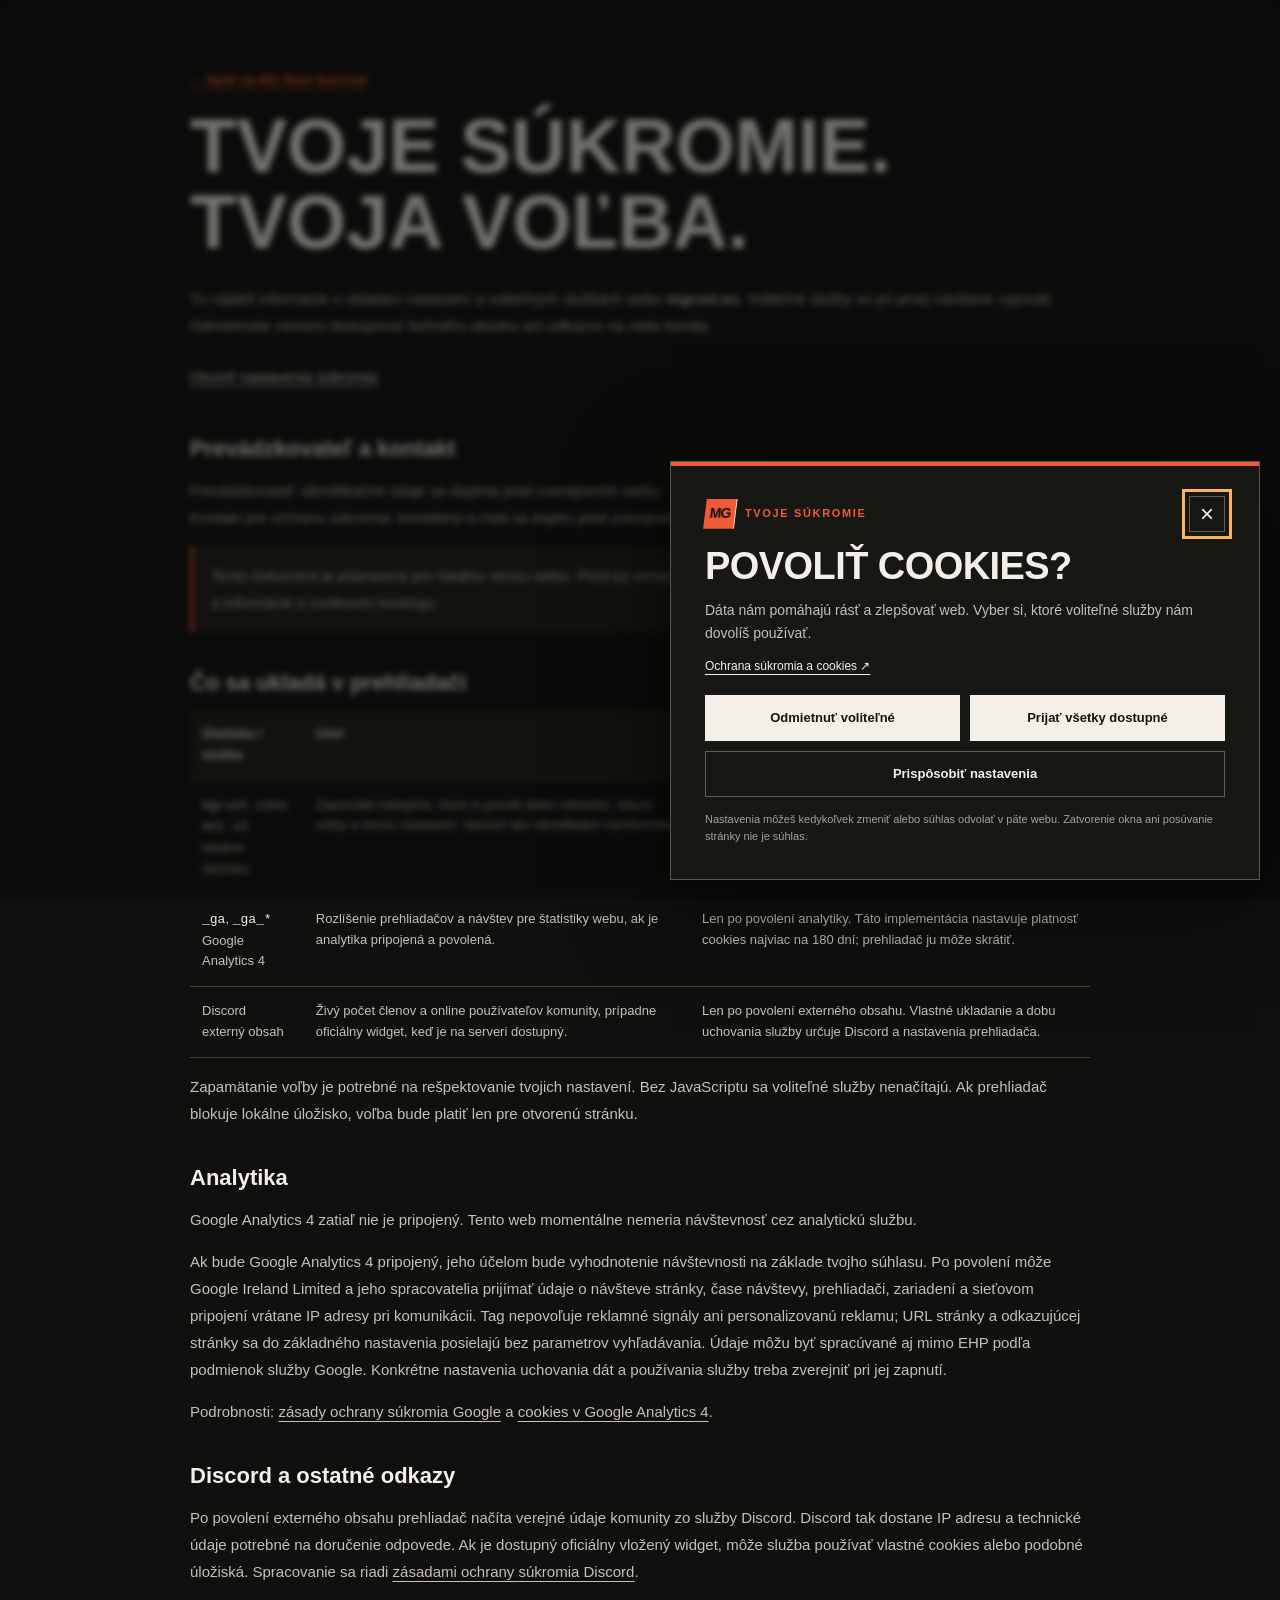
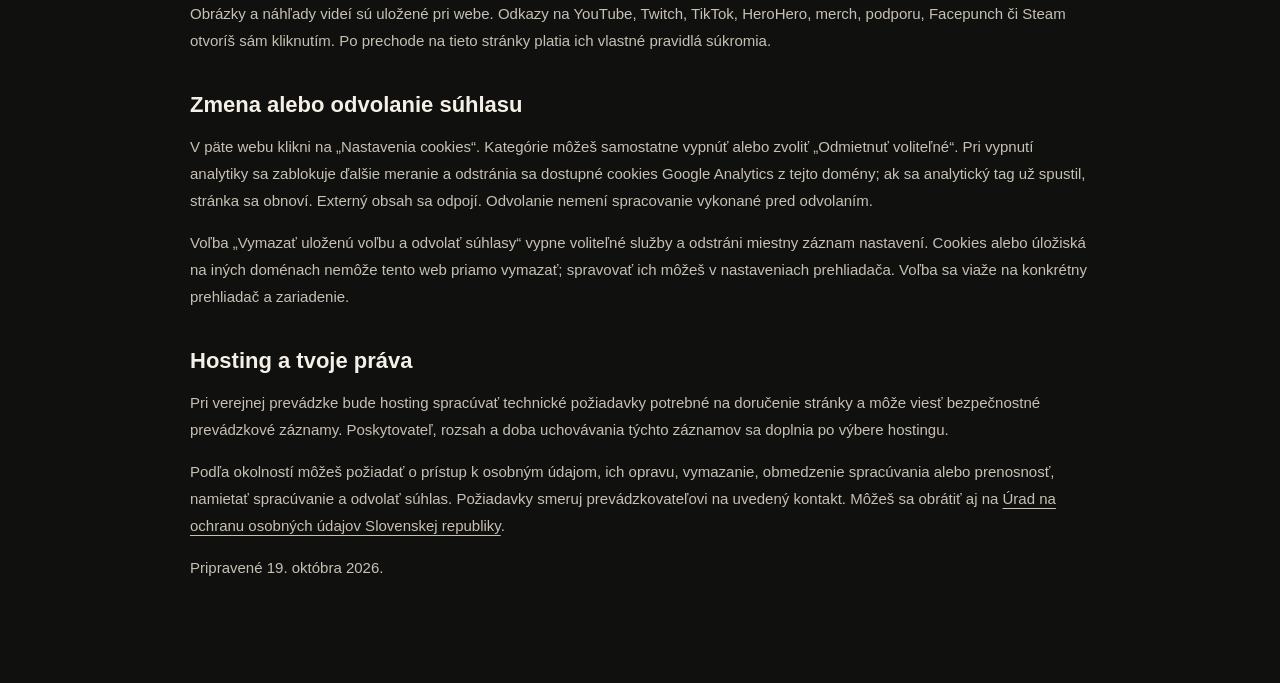
==== privacy.html @ e89f54da "Publish MG Rust client preview" ====
<!doctype html>
<html lang="sk">
<head>
  <meta charset="utf-8">
  <meta name="viewport" content="width=device-width, initial-scale=1">
  <meta name="theme-color" content="#10100f">
  <title>Ochrana súkromia a cookies | MG Rust Survival</title>
  <meta name="description" content="Nastavenia súkromia webu MG Rust Survival, informácie o cookies, analytike a externom obsahu Discord.">
  <meta name="robots" content="noindex,nofollow">
  <link rel="icon" href="assets/favicon.svg" type="image/svg+xml">
  <link rel="stylesheet" href="style.css">
  <link rel="stylesheet" href="consent.css">
  <script src="site-config.js" defer></script>
  <script src="consent.js" defer></script>
</head>
<body>
  <main class="privacy-page">
    <a class="privacy-back" href="index.html">← Späť na MG Rust Survival</a>
    <h1>Tvoje súkromie.<br>Tvoja voľba.</h1>
    <p>Tu nájdeš informácie o ukladaní nastavení a voliteľných službách webu <strong>mgrust.eu</strong>. Voliteľné služby sú pri prvej návšteve vypnuté. Odmietnutie nemení dostupnosť bežného obsahu ani odkazov na naše kanály.</p>
    <button class="privacy-settings-link" type="button" data-consent-open="settings">Otvoriť nastavenia súkromia</button>

    <h2>Prevádzkovateľ a kontakt</h2>
    <p>Prevádzkovateľ: <span data-controller-name>identifikačné údaje sa doplnia pred zverejnením webu</span>.<br>Kontakt pre ochranu súkromia: <span data-privacy-contact>kontaktný e-mail sa doplní pred zverejnením webu</span>.</p>
    <p class="privacy-pending">Tento dokument je pripravený pre lokálnu verziu webu. Pred jej verejným spustením treba doplniť údaje prevádzkovateľa, kontakt a informácie o zvolenom hostingu.</p>

    <h2>Čo sa ukladá v prehliadači</h2>
    <div class="privacy-table-wrap"><table>
      <thead><tr><th scope="col">Úložisko / služba</th><th scope="col">Účel</th><th scope="col">Kedy a ako dlho</th></tr></thead>
      <tbody>
        <tr><td><code>mgrust.consent.v1</code><br>lokálne úložisko</td><td>Zapamätá kategórie, ktoré si povolil alebo odmietol, dátum voľby a verziu nastavení. Neslúži ako identifikátor návštevníka.</td><td>Po uložení voľby. Platnosť najviac 180 dní; pri ďalšej návšteve po uplynutí platnosti sa voľba vymaže a zobrazí sa nové okno.</td></tr>
        <tr><td><code>_ga</code>, <code>_ga_*</code><br>Google Analytics 4</td><td>Rozlíšenie prehliadačov a návštev pre štatistiky webu, ak je analytika pripojená a povolená.</td><td>Len po povolení analytiky. Táto implementácia nastavuje platnosť cookies najviac na 180 dní; prehliadač ju môže skrátiť.</td></tr>
        <tr><td>Discord<br>externý obsah</td><td>Živý počet členov a online používateľov komunity, prípadne oficiálny widget, keď je na serveri dostupný.</td><td>Len po povolení externého obsahu. Vlastné ukladanie a dobu uchovania služby určuje Discord a nastavenia prehliadača.</td></tr>
      </tbody>
    </table></div>
    <p>Zapamätanie voľby je potrebné na rešpektovanie tvojich nastavení. Bez JavaScriptu sa voliteľné služby nenačítajú. Ak prehliadač blokuje lokálne úložisko, voľba bude platiť len pre otvorenú stránku.</p>

    <h2>Analytika</h2>
    <p data-analytics-policy-status>Google Analytics 4 zatiaľ nie je pripojený. Tento web momentálne nemeria návštevnosť cez analytickú službu.</p>
    <p>Ak bude Google Analytics 4 pripojený, jeho účelom bude vyhodnotenie návštevnosti na základe tvojho súhlasu. Po povolení môže Google Ireland Limited a jeho spracovatelia prijímať údaje o návšteve stránky, čase návštevy, prehliadači, zariadení a sieťovom pripojení vrátane IP adresy pri komunikácii. Tag nepovoľuje reklamné signály ani personalizovanú reklamu; URL stránky a odkazujúcej stránky sa do základného nastavenia posielajú bez parametrov vyhľadávania. Údaje môžu byť spracúvané aj mimo EHP podľa podmienok služby Google. Konkrétne nastavenia uchovania dát a používania služby treba zverejniť pri jej zapnutí.</p>
    <p>Podrobnosti: <a href="https://policies.google.com/privacy?hl=sk" target="_blank" rel="noopener noreferrer">zásady ochrany súkromia Google</a> a <a href="https://support.google.com/analytics/answer/11397207" target="_blank" rel="noopener noreferrer">cookies v Google Analytics 4</a>.</p>

    <h2>Discord a ostatné odkazy</h2>
    <p>Po povolení externého obsahu prehliadač načíta verejné údaje komunity zo služby Discord. Discord tak dostane IP adresu a technické údaje potrebné na doručenie odpovede. Ak je dostupný oficiálny vložený widget, môže služba používať vlastné cookies alebo podobné úložiská. Spracovanie sa riadi <a href="https://discord.com/privacy" target="_blank" rel="noopener noreferrer">zásadami ochrany súkromia Discord</a>.</p>
    <p>Obrázky a náhľady videí sú uložené pri webe. Odkazy na YouTube, Twitch, TikTok, HeroHero, merch, podporu, Facepunch či Steam otvoríš sám kliknutím. Po prechode na tieto stránky platia ich vlastné pravidlá súkromia.</p>

    <h2>Zmena alebo odvolanie súhlasu</h2>
    <p>V päte webu klikni na „Nastavenia cookies“. Kategórie môžeš samostatne vypnúť alebo zvoliť „Odmietnuť voliteľné“. Pri vypnutí analytiky sa zablokuje ďalšie meranie a odstránia sa dostupné cookies Google Analytics z tejto domény; ak sa analytický tag už spustil, stránka sa obnoví. Externý obsah sa odpojí. Odvolanie nemení spracovanie vykonané pred odvolaním.</p>
    <p>Voľba „Vymazať uloženú voľbu a odvolať súhlasy“ vypne voliteľné služby a odstráni miestny záznam nastavení. Cookies alebo úložiská na iných doménach nemôže tento web priamo vymazať; spravovať ich môžeš v nastaveniach prehliadača. Voľba sa viaže na konkrétny prehliadač a zariadenie.</p>

    <h2>Hosting a tvoje práva</h2>
    <p>Pri verejnej prevádzke bude hosting spracúvať technické požiadavky potrebné na doručenie stránky a môže viesť bezpečnostné prevádzkové záznamy. Poskytovateľ, rozsah a doba uchovávania týchto záznamov sa doplnia po výbere hostingu.</p>
    <p>Podľa okolností môžeš požiadať o prístup k osobným údajom, ich opravu, vymazanie, obmedzenie spracúvania alebo prenosnosť, namietať spracúvanie a odvolať súhlas. Požiadavky smeruj prevádzkovateľovi na uvedený kontakt. Môžeš sa obrátiť aj na <a href="https://dataprotection.gov.sk/" target="_blank" rel="noopener noreferrer">Úrad na ochranu osobných údajov Slovenskej republiky</a>.</p>
    <p>Pripravené 19. októbra 2026.</p>
  </main>
</body>
</html>
---- style.css ----
:root { --background: #10100f; --foreground: #f5f0e7; --primary: #f05a38; }
.icon-defs { position: absolute; width: 0; height: 0; overflow: hidden; }
.icon { width: 19px; height: 19px; flex: none; vertical-align: middle; }
.header-discord .icon { width: 17px; height: 17px; }
.hero-bottom .icon { width: 15px; height: 15px; }
.setup-panel-title .icon { width: 22px; height: 22px; }
.discord-feature-action .icon { width: 26px; height: 26px; }
.footer-cta .icon { width: 44px; height: 44px; }
.hero-photo, .about-photo { position: absolute; inset: 0; width: 100%; height: 100%; }
* { box-sizing: border-box; }
html { scroll-behavior: smooth; }
body { margin: 0; background: var(--background); color: var(--foreground); font-family: Arial, Helvetica, sans-serif; }
a { color: inherit; text-decoration: none; }
a:focus-visible { outline: 2px solid #ffb35d; outline-offset: 4px; }
button:focus-visible { outline: 2px solid #ffb35d; outline-offset: 4px; }
button { font: inherit; }
[hidden] { display: none !important; }
.site-header { height: 76px; padding: 0 clamp(22px,5vw,86px); display: flex; align-items: center; justify-content: space-between; border-bottom: 1px solid #33312b; position: relative; z-index: 5; background: #10100f; }
.brand { display: inline-flex; align-items: center; gap: 10px; flex-shrink: 0; }
.brand-mark { display: grid; place-items: center; width: 40px; height: 40px; background: #f05a38; color: #111; font-size: 20px; letter-spacing: -2px; font-weight: 1000; transform: skew(-7deg); }
.brand-name { font-size: 17px; line-height: 1; font-weight: 1000; letter-spacing: -.04em; }
.brand-name em { display: block; margin-top: 4px; color: #f05a38; font-size: 9px; font-style: normal; letter-spacing: .33em; }
.desktop-nav { display: flex; align-items: center; gap: clamp(20px,3.5vw,58px); font-size: 13px; font-weight: 800; text-transform: uppercase; letter-spacing: .12em; }
.desktop-nav a { transition: color .2s; }
.desktop-nav a:hover { color: #f05a38; }
.header-discord { display: inline-flex; align-items: center; gap: 24px; padding: 12px 16px; border: 1px solid #655c51; font-size: 13px; font-weight: 800; text-transform: uppercase; letter-spacing: .08em; transition: background .2s, color .2s; }
.header-discord:hover { background: #f05a38; color: #111; }
.hero { min-height: 650px; display: grid; grid-template-columns: 56% 44%; border-bottom: 1px solid #36342e; overflow: hidden; }
.hero-copy { padding: clamp(72px,9.5vw,150px) 5vw 36px clamp(22px,8vw,132px); position: relative; z-index: 2; display: flex; flex-direction: column; align-items: flex-start; }
.hero h1 { margin: 0; font-family: Impact, "Arial Narrow", "Arial Black", sans-serif; font-stretch: condensed; font-weight: 900; font-size: clamp(64px,8.1vw,132px); line-height: .88; letter-spacing: -.035em; text-transform: uppercase; white-space: nowrap; }
.hero h1 span { color: #f05a38; }
.hero-intro { max-width: 530px; margin: 32px 0 0; color: #c7c0b4; font-size: clamp(16px,1.3vw,20px); line-height: 1.65; }
.hero-actions { display: flex; gap: 12px; flex-wrap: wrap; margin-top: 35px; }
.button { display: inline-flex; align-items: center; justify-content: center; gap: 15px; min-height: 53px; padding: 0 21px; font-size: 14px; font-weight: 900; transition: transform .2s, background .2s, border-color .2s; }
.button:hover { transform: translateY(-2px); }
.button-primary { background: #f05a38; color: #12110f; }
.button-primary:hover { background: #ff7958; }
.button-quiet { border: 1px solid #5a554c; color: #f5f0e7; }
.button-quiet:hover { border-color: #f05a38; }
.hero-bottom { display: flex; gap: 9px; align-items: center; margin-top: auto; padding-top: 54px; color: #969084; font-size: 12px; letter-spacing: .12em; text-transform: uppercase; }
.hero-bottom svg { color: #f05a38; }
.hero-visual { position: relative; min-height: 650px; overflow: hidden; background: #d0cbc2; }
.hero-visual::after { content: ""; position: absolute; inset: 0; background: linear-gradient(90deg,#10100f 0%,transparent 17%), linear-gradient(0deg,rgba(16,16,15,.75),transparent 23%); pointer-events: none; }
.hero-photo { object-fit: cover; object-position: center 38%; filter: contrast(1.07) saturate(.8); }
.hero-stamp { position: absolute; top: 32px; right: 30px; z-index: 1; width: 86px; height: 86px; border: 2px solid #f05a38; color: #f05a38; display: flex; flex-direction: column; align-items: center; justify-content: center; font-family: Impact, sans-serif; font-size: 36px; line-height: .8; transform: rotate(9deg); }
.hero-stamp span { font: 900 12px Arial,sans-serif; letter-spacing: .24em; margin-top: 8px; }
.ticker { min-height: 53px; display: flex; align-items: center; overflow: hidden; white-space: nowrap; background: #f05a38; color: #171411; font-size: 12px; font-weight: 900; letter-spacing: .13em; }
.ticker-track { display: flex; width: max-content; animation: ticker-right 60s linear infinite; }
.ticker-group { display: flex; align-items: center; justify-content: space-between; flex-shrink: 0; min-width: 100vw; gap: 46px; padding-right: 46px; }
.ticker-group > span { display: flex; align-items: center; gap: 14px; }
.ticker-group strong { display: inline-block; padding: 6px 8px; background: #191612; color: #fff0dc; font-size: 10px; letter-spacing: .12em; }
@keyframes ticker-right { from { transform: translateX(-50%); } to { transform: translateX(0); } }
@media (max-width: 1100px) { .hero h1 { font-size: clamp(60px,7.5vw,100px); } .hero-copy { padding-left: 5vw; } }
@media (max-width: 850px) { .desktop-nav { display: none; } .hero { grid-template-columns: 1fr; } .hero-copy { min-height: 590px; padding: 84px 24px 28px; } .hero h1 { font-size: clamp(65px,12vw,105px); } .hero-visual { min-height: 520px; } .hero-visual::after { background: linear-gradient(0deg,rgba(16,16,15,.65),transparent 25%); } }
@media (max-width: 480px) { .site-header { height: 68px; padding: 0 18px; } .brand-name { font-size: 14px; } .brand-mark { height: 35px; width: 35px; } .header-discord { gap: 5px; padding: 10px; font-size: 11px; } .hero-copy { min-height: 570px; padding-top: 68px; } .hero h1 { font-size: clamp(54px,13.5vw,78px); } .hero-intro { margin-top: 25px; } .hero-bottom { padding-top: 32px; line-height: 1.5; } .hero-visual { min-height: 440px; } .ticker { justify-content: flex-start; } }
@media (prefers-reduced-motion: reduce) { html { scroll-behavior: auto; } *, *::before, *::after { transition-duration: .01ms !important; animation-duration: .01ms !important; animation-iteration-count: 1 !important; } .ticker-track { animation: none; } }

.section { padding: 112px clamp(22px,8vw,132px); }
.section-heading { display: flex; justify-content: space-between; align-items: end; gap: 28px; margin-bottom: 40px; }
.section-kicker { margin: 0 0 18px; color: #f05a38; font-size: 12px; font-weight: 900; letter-spacing: .23em; }
.section h2, .about-section h2, .membership-section h2, .site-footer h2 { margin: 0; font: 900 clamp(55px,6.7vw,102px)/.9 Impact,"Arial Narrow","Arial Black",sans-serif; letter-spacing: -.025em; text-transform: uppercase; }
.section h2 span, .about-section h2 span, .membership-section h2 span, .site-footer h2 span { color: #f05a38; }
.text-link { display: inline-flex; align-items: center; gap: 10px; flex: none; border-bottom: 1px solid #f05a38; padding-bottom: 8px; font-size: 14px; font-weight: 800; transition: color .2s, gap .2s; }
.text-link:hover { color: #f05a38; gap: 16px; }
.video-section { background: #151513; }
.video-grid { display: grid; grid-template-columns: repeat(3,minmax(0,1fr)); gap: 22px; }
.video-card { min-width: 0; display: flex; flex-direction: column; padding-bottom: 20px; border-bottom: 1px solid #555047; transition: border-color .2s; }
.video-card:hover { border-color: #f05a38; }
.video-thumb { position: relative; aspect-ratio: 16/9; background: #25231e; overflow: hidden; }
.video-thumb img { display: block; width: 100%; height: 100%; object-fit: cover; transition: transform .35s, opacity .35s; }
.video-card:hover .video-thumb img { transform: scale(1.045); opacity: .8; }
.play-mark { position: absolute; left: 18px; bottom: 18px; width: 46px; height: 46px; display: grid; place-items: center; color: #14120e; background: #f05a38; }
.video-card h3 { margin: 22px 0 24px; font-size: clamp(18px,1.45vw,23px); line-height: 1.3; font-weight: 850; }
.video-card .video-open { margin-top: auto; }
.video-open { display: inline-flex; align-items: center; gap: 9px; color: #f05a38; font-size: 13px; font-weight: 900; text-transform: uppercase; letter-spacing: .05em; }
.video-fallback { padding: 54px 28px; border: 1px solid #4a453d; display: flex; align-items: center; gap: 24px; }
.video-fallback svg { color: #f05a38; flex: none; }
.video-fallback p { flex: 1; font-size: 18px; }
.about-section { display: grid; grid-template-columns: 48% 52%; min-height: 680px; border-block: 1px solid #37342f; }
.about-image { position: relative; min-height: 680px; overflow: hidden; background: #cac7be; }
.about-photo { object-fit: cover; object-position: center 22%; filter: contrast(1.05) saturate(.83); }
.about-copy { position: relative; display: flex; flex-direction: column; align-items: flex-start; justify-content: center; padding: 100px clamp(34px,8vw,140px) 100px clamp(34px,6vw,100px); background: #24231f; overflow: hidden; isolation: isolate; }
.about-copy::before { content: ""; position: absolute; z-index: -1; right: -8%; top: 50%; width: min(75%,620px); aspect-ratio: 620/400; transform: translateY(-50%) rotate(-9deg); background: url("assets/mg-watermark.svg") center / contain no-repeat; opacity: .045; pointer-events: none; }
.about-copy h2 { margin-bottom: 32px; }
.about-copy > p:not(.section-kicker) { max-width: 500px; color: #c6bfb4; font-size: 17px; line-height: 1.7; }
.about-copy .about-lead { color: #f5f0e7 !important; font-size: 23px !important; line-height: 1.4 !important; font-weight: 750; }
.about-index { position: absolute; bottom: 28px; right: 32px; color: #79746c; font-size: 11px; font-weight: 800; letter-spacing: .18em; }
.community-section { background: #10100f; }
.discord-hub { display: grid; grid-template-columns: minmax(0,1.45fr) minmax(300px,1fr); gap: 20px; }
.discord-feature { display: flex; flex-direction: column; align-items: flex-start; justify-content: center; min-width: 0; padding: clamp(28px,4vw,58px); background: #f05a38; color: #14120f; position: relative; overflow: hidden; isolation: isolate; }
.discord-feature::after { content: ""; position: absolute; z-index: -1; top: 0; right: -8%; width: 85%; aspect-ratio: 620/400; background: url("assets/mg-watermark.svg") center / contain no-repeat; opacity: .09; transform: rotate(-10deg); pointer-events: none; }
.discord-tag { margin: 0 0 24px; font-size: 11px; font-weight: 950; letter-spacing: .2em; }
.discord-feature h3 { margin: 0; font: 900 clamp(70px,8.4vw,130px)/.86 Impact,"Arial Narrow",sans-serif; letter-spacing: -.02em; }
.discord-feature h3 span { color: #fff0dc; }
.discord-feature-action { display: inline-flex; align-items: center; gap: 24px; margin-top: 28px; padding: 17px 20px; background: #171411; color: #f5f0e7; font-size: 13px; font-weight: 900; text-transform: uppercase; letter-spacing: .04em; transition: background .2s, gap .2s; }
.discord-feature-action:hover { background: #34271e; gap: 32px; }
.discord-live-shell { min-width: 0; display: flex; flex-direction: column; border: 1px solid #4a453d; background: radial-gradient(ellipse at 100% 0%,#2c2925,transparent 65%),#191917; }
.discord-live-shell [data-discord-widget] { flex: 1; }
.discord-live-shell iframe { display: block; width: 100%; height: 100%; min-height: 545px; border: 0; }
.discord-widget-placeholder { display: flex; flex-direction: column; min-height: 545px; height: 100%; padding: 30px; }
.discord-live-heading { display: flex; align-items: center; gap: 14px; padding-bottom: 25px; border-bottom: 1px solid #423c34; }
.discord-server-mark { flex-shrink: 0; display: grid; place-items: center; width: 49px; height: 49px; background: #f05a38; color: #16120e; transform: rotate(-5deg); font: 900 26px Impact,sans-serif; }
.discord-live-heading strong { display: block; font-size: 16px; }
.discord-live-heading div > span { display: block; margin-top: 6px; color: #aca598; font-size: 12px; line-height: 1.5; }
.discord-presence { display: grid; grid-template-columns: 1.15fr 1fr; gap: 15px; padding: 28px 0; border-bottom: 1px solid #423c34; }
.discord-presence strong { display: block; font: 900 clamp(36px,3.8vw,58px)/1.1 Impact,"Arial Narrow",sans-serif; letter-spacing: -.02em; }
.discord-presence div > span { display: block; margin-top: 9px; color: #aaa397; font-size: 11px; }
.presence-dot { display: inline-block; width: 6px; height: 6px; border-radius: 50%; margin-right: 3px; background: #817b72; }
.discord-live-shell.is-live .presence-dot { background: #82cf8c; box-shadow: 0 0 10px #82cf8c55; }
.discord-live-caption { display: flex; align-items: stretch; gap: 17px; margin: 29px 0; }
.discord-caption-line { width: 2px; background: linear-gradient(#f05a38,transparent); }
.discord-live-caption p { margin: 0; color: #f5f0e7; font-size: clamp(22px,2.3vw,34px); line-height: 1.17; font-weight: 850; letter-spacing: -.03em; }
.discord-live-caption em { color: #9b9387; font-style: normal; }
.discord-live-controls { margin-top: auto; }
.discord-live-controls > p { margin: 0 0 15px; color: #aaa397; font-size: 12px; line-height: 1.6; }
.discord-consent-button { display: flex; align-items: center; justify-content: space-between; gap: 16px; width: 100%; padding: 14px 15px; border: 1px solid #60584c; background: transparent; color: #f5f0e7; font-size: 12px; font-weight: 750; cursor: pointer; }
.discord-consent-button:hover { border-color: #f05a38; color: #ff9674; }
.discord-open-link { display: flex; justify-content: space-between; gap: 20px; padding: 19px 30px; border-top: 1px solid #423c34; color: #ff9674; font-size: 12px; font-weight: 850; }
.social-grid { display: grid; grid-template-columns: repeat(5,minmax(0,1fr)); margin-top: 20px; border-left: 1px solid #49453d; }
.social-row { display: flex; flex-direction: column; min-height: 180px; padding: 24px 19px; border: 1px solid #49453d; border-left: 0; transition: background .2s, color .2s; }
.social-row:hover { background: #24231f; color: #f05a38; }
.social-number { color: #8b857a; font-size: 11px; font-weight: 800; letter-spacing: .16em; }
.social-label { margin-top: auto; font-size: 25px; font-weight: 900; }
.social-label small { display: block; margin-top: 4px; color: #aba498; font-size: 12px; font-weight: 500; }
.social-row > svg { align-self: flex-end; margin-top: -37px; }
.membership-section { display: grid; grid-template-columns: 48% 52%; background: #1d1c19; border-block: 1px solid #37342f; }
.membership-art { position: relative; display: grid; place-items: center; min-height: 650px; background: radial-gradient(ellipse at 50% 50%,#55302255,transparent 66%),#11110f; overflow: hidden; isolation: isolate; }
.membership-art::before { content: ""; position: absolute; inset: 0; z-index: -1; opacity: .3; background: repeating-linear-gradient(0deg,transparent 0 59px,#8e75631a 59px 60px),repeating-linear-gradient(90deg,transparent 0 59px,#8e75631a 59px 60px); mask-image: radial-gradient(ellipse,black,transparent 75%); }
.membership-backdrop-word { position: absolute; top: 9%; left: 50%; transform: translateX(-50%); z-index: -1; color: #8b73622b; font: 900 clamp(75px,10vw,160px)/1 Impact,sans-serif; letter-spacing: -.025em; }
.mask-orbit { position: absolute; z-index: -1; width: 80%; aspect-ratio: 1; border: 1px solid #bf714344; border-radius: 50%; box-shadow: 0 0 0 35px #bf71430c,0 0 0 75px #bf714308; transform: scaleY(.6) rotate(-28deg); }
.masks-photo { display: block; position: relative; width: 92%; height: auto; max-height: 86%; object-fit: contain; transform: rotate(-6deg); filter: drop-shadow(0 30px 20px #0009); }
.membership-art-caption { position: absolute; display: flex; justify-content: space-between; gap: 24px; bottom: 30px; left: 30px; right: 30px; padding-top: 18px; border-top: 1px solid #64503a66; color: #a99e8e; font-size: 10px; letter-spacing: .07em; }
.membership-art-caption > span:first-child { color: #ff9674; font-weight: 850; }
.membership-copy { display: flex; flex-direction: column; align-items: flex-start; justify-content: center; padding: 90px clamp(30px,8vw,132px) 90px clamp(30px,6vw,100px); }
.membership-copy > p:not(.section-kicker) { max-width: 560px; color: #c9c1b6; font-size: 18px; line-height: 1.6; }
.vip-box { max-width: 560px; margin: 18px 0 31px; padding: 20px 23px; border-left: 3px solid #f05a38; background: #2d2a25; }
.vip-box strong { color: #f05a38; font-size: 13px; letter-spacing: .12em; }
.vip-box p { margin: 9px 0 0; color: #ddd6cb; font-size: 15px; line-height: 1.6; }
.setup-section { background: #141412; }
.setup-intro { margin: 30px auto 0; color: #afa79b; font-size: 16px; line-height: 1.5; text-align: center; }
.setup-grid { display: grid; grid-template-columns: 1fr 1fr; gap: 22px; }
.setup-panel { padding: 28px; border: 1px solid #4a453d; background: #1d1c19; }
.setup-panel-title { display: flex; align-items: center; gap: 12px; margin-bottom: 15px; color: #f05a38; }
.setup-panel-title h3 { margin: 0; color: #f5f0e7; font-size: 17px; letter-spacing: .12em; }
.spec-row { display: grid; grid-template-columns: 96px 1fr; gap: 12px; padding: 13px 0; border-top: 1px solid #3d3933; font-size: 14px; line-height: 1.45; }
.spec-row span { color: #a9a197; }
.spec-row strong { font-weight: 650; }
.site-footer { padding: 100px clamp(22px,8vw,132px) 0; background: #0b0b0a; }
.footer-top { display: flex; align-items: center; justify-content: space-between; gap: 30px; padding-bottom: 115px; }
.site-footer h2 { font-size: clamp(70px,9vw,150px); }
.footer-message { display: flex; align-items: center; gap: clamp(20px,3vw,48px); min-width: 0; }
.footer-message h2 { flex: none; white-space: nowrap; }
.footer-signature { display: block; position: relative; flex: 0 1 auto; width: clamp(190px,23vw,290px); max-width: 100%; aspect-ratio: 360 / 180; overflow: hidden; mix-blend-mode: screen; opacity: .92; transform: translateY(6px) rotate(-7deg); transform-origin: center; }
.footer-signature img { position: absolute; width: 385.277778%; max-width: none; height: auto; left: -77.777778%; top: -322.222222%; filter: grayscale(1) contrast(2.5); }
.footer-cta { width: 100px; height: 100px; display: grid; place-items: center; flex: none; background: #f05a38; color: #12110f; border-radius: 50%; transition: transform .2s, background .2s; }
.footer-cta:hover { transform: translate(4px,-4px); background: #ff7958; }
.partner-line { display: flex; align-items: center; justify-content: center; gap: 32px; margin: 0; padding: 30px 0; border-top: 1px solid #36332e; color: #c8c0b4; font-size: 14px; font-weight: 650; line-height: 1.65; }
.partner-line p { margin: 0; max-width: 520px; }
.facepunch-link { flex-shrink: 0; display: inline-flex; align-items: center; padding-right: 32px; border-right: 1px solid #36332e; }
.facepunch-link img { display: block; width: 160px; height: auto; }
.steam-game-link { display: inline-flex; align-items: center; flex-shrink: 0; padding-left: 32px; border-left: 1px solid #36332e; transition: opacity .2s; }
.steam-game-link img { display: block; width: 145px; height: auto; }
.steam-game-link:hover { opacity: .78; }
.footer-bottom { display: flex; align-items: center; gap: 32px; padding: 28px 0; border-top: 1px solid #36332e; color: #9c958a; font-size: 12px; }
.footer-bottom .brand { color: #f5f0e7; margin-right: auto; }
.footer-privacy { display: flex; align-items: center; gap: 22px; }
.footer-privacy a { text-decoration: underline; text-underline-offset: 4px; }
.footer-privacy a:hover { color: #f5f0e7; }
.back-top { display: inline-flex; align-items: center; gap: 3px; text-transform: uppercase; font-weight: 800; }
.back-top svg { transform: rotate(-90deg); }
@media (max-width: 1100px) { .social-grid { grid-template-columns: repeat(3,minmax(0,1fr)); border-top: 1px solid #49453d; } .social-row { border-top: 0; } .membership-copy { padding-right: 5vw; } }
@media (max-width: 850px) { .section { padding: 80px 24px; } .section-heading { align-items: start; flex-direction: column; } .video-grid { grid-template-columns: repeat(2,minmax(0,1fr)); } .about-section, .membership-section { grid-template-columns: 1fr; } .about-image { min-height: 600px; } .about-copy, .membership-copy { padding: 75px 28px; } .membership-art { min-height: 480px; } .setup-grid { grid-template-columns: 1fr; } .site-footer { padding: 80px 24px 0; } .footer-bottom { flex-wrap: wrap; } }
@media (max-width: 560px) { .section h2, .about-section h2, .membership-section h2 { font-size: clamp(57px,14vw,78px); } .video-grid { grid-template-columns: 1fr; } .video-card h3 { min-height: 0; } .video-fallback { align-items: flex-start; flex-direction: column; } .about-image { min-height: 470px; } .discord-feature { min-height: 0; padding: 30px; flex-direction: column; align-items: flex-start; } .discord-feature h3 { font-size: clamp(68px,15vw,100px); } .discord-feature p:not(.discord-tag) { font-size: 16px; } .social-grid { grid-template-columns: repeat(2,minmax(0,1fr)); } .social-row { min-height: 150px; padding: 17px 12px; } .social-label { font-size: 20px; } .social-row > svg { margin-top: -28px; width: 17px; } .membership-art { min-height: 320px; } .membership-copy { padding: 70px 24px; } .setup-panel { padding: 21px; } .spec-row { grid-template-columns: 75px 1fr; } .footer-top { align-items: flex-start; padding-bottom: 75px; } .site-footer h2 { font-size: clamp(57px,14vw,90px); } .footer-cta { width: 68px; height: 68px; } .footer-cta svg { width: 31px; } .footer-bottom { gap: 20px; } .footer-bottom .brand { width: 100%; } }
@media (max-width: 1100px) { .discord-hub { grid-template-columns: minmax(0,1.25fr) minmax(280px,1fr); } .discord-feature { padding: 34px; } .discord-widget-placeholder { padding: 26px; } }
@media (max-width: 850px) { .discord-hub { grid-template-columns: 1fr; } .discord-feature h3 { font-size: clamp(85px,16vw,130px); } .discord-widget-placeholder { min-height: 450px; } .discord-presence strong { font-size: 56px; } .discord-live-caption p { font-size: 32px; } .membership-art { min-height: 520px; } .masks-photo { width: min(92%,760px); } .partner-line { flex-direction: column; gap: 20px; text-align: center; } .facepunch-link { padding-right: 0; border-right: 0; } }
@media (max-width: 560px) { .discord-feature { padding: 28px; } .discord-feature h3 { font-size: clamp(75px,19vw,105px); } .discord-feature-action { gap: 18px; padding: 16px; font-size: 12px; } .discord-widget-placeholder { padding: 25px; } .membership-art { min-height: 370px; } .membership-backdrop-word { top: 12%; font-size: 80px; } .membership-art-caption { left: 24px; right: 24px; bottom: 23px; font-size: 9px; } .partner-line { padding: 28px 0; font-size: 13px; } .facepunch-link img { width: 150px; } .footer-privacy { flex-wrap: wrap; gap: 18px; } .ticker { font-size: 11px; } .ticker-group { gap: 32px; padding-right: 32px; } }
@media (max-width: 700px) { .footer-top { flex-wrap: wrap; align-items: center; gap: 28px; } .footer-message { flex: 1 1 100%; } .footer-cta { margin-left: auto; } }
@media (max-width: 560px) { .footer-message { gap: clamp(12px,3vw,20px); } .footer-message h2 { font-size: clamp(34px,10vw,55px); } .footer-signature { width: clamp(110px,36vw,175px); max-width: 45%; } }
@media (max-width: 850px) { .steam-game-link { padding-left: 0; border-left: 0; } }
---- consent.css ----
.privacy-settings-link { padding: 0; border: 0; color: inherit; background: none; font: inherit; text-align: left; text-decoration: underline; text-underline-offset: 4px; cursor: pointer; }
.privacy-settings-link:hover { color: #f05a38; }
.privacy-settings-link:focus-visible, .consent-dialog button:focus-visible, .consent-dialog a:focus-visible, .consent-dialog input:focus-visible { outline: 3px solid #ffb35d; outline-offset: 4px; }
.consent-dialog { position: fixed; inset: auto 20px 20px auto; width: min(590px, calc(100vw - 40px)); max-height: calc(100dvh - 40px); margin: 0; padding: 0; overflow: auto; overscroll-behavior: contain; color: #f5f0e7; background: #171714; border: 1px solid #5b554b; box-shadow: 0 20px 90px #0009; font: 15px/1.6 Arial, Helvetica, sans-serif; z-index: 1000; }
.consent-dialog:not([open]) { display: none; }
.consent-dialog::backdrop { background: #0808078a; backdrop-filter: blur(3px); }
.consent-dialog::before { content: ""; position: absolute; top: 0; left: 0; width: 100%; height: 4px; background: #f05a38; }
.consent-inner { padding: clamp(24px, 4vw, 34px); }
.consent-topline { display: flex; align-items: center; justify-content: space-between; gap: 18px; margin-bottom: 15px; }
.consent-brand { display: inline-flex; align-items: center; gap: 10px; color: #f05a38; font-size: 11px; font-weight: 800; letter-spacing: .15em; }
.consent-brand::before { content: "MG"; display: grid; place-items: center; width: 30px; height: 29px; color: #111; background: #f05a38; font-size: 14px; font-weight: 900; letter-spacing: -.08em; transform: skew(-7deg); }
.consent-close { display: grid; place-items: center; flex: none; width: 36px; height: 36px; padding: 0; border: 1px solid #655e52; background: transparent; color: #f5f0e7; font: 24px/1 Arial, sans-serif; cursor: pointer; }
.consent-close:hover { border-color: #f05a38; color: #f05a38; }
.consent-title { margin: 0 0 12px; color: #f5f0e7; font: 900 clamp(29px, 5vw, 38px)/1.05 Impact, "Arial Narrow", "Arial Black", sans-serif; letter-spacing: -.015em; text-transform: uppercase; }
.consent-intro { margin: 0; color: #c7c0b4; font-size: 14px; line-height: 1.65; }
.consent-policy { display: inline-block; margin: 12px 0 19px; color: #f5f0e7; font-size: 12px; text-decoration: underline; text-underline-offset: 4px; }
.consent-actions { display: grid; grid-template-columns: 1fr 1fr; gap: 10px; }
.consent-button { min-height: 46px; padding: 11px 15px; border: 1px solid #f5f0e7; background: #f5f0e7; color: #151411; font: 800 13px/1.4 Arial, sans-serif; cursor: pointer; text-align: center; transition: background .2s, border-color .2s; }
.consent-button:hover { background: #e0d8c8; border-color: #e0d8c8; }
.consent-button-secondary { background: transparent; color: #f5f0e7; border-color: #655e52; }
.consent-button-secondary:hover { background: #2b2923; border-color: #b1a795; }
.consent-customize { grid-column: 1 / -1; }
.consent-settings { margin: 3px 0 19px; }
.consent-settings[hidden] { display: none; }
.consent-category { padding: 17px 0; border-top: 1px solid #464137; }
.consent-category-heading { display: flex; align-items: center; justify-content: space-between; gap: 16px; }
.consent-category h3, .consent-category label { margin: 0; color: #f5f0e7; font-size: 14px; font-weight: 800; }
.consent-category label { display: flex; align-items: center; justify-content: space-between; gap: 16px; width: 100%; cursor: pointer; }
.consent-category input { appearance: none; display: block; flex: none; position: relative; width: 43px; height: 25px; margin: 0; border: 1px solid #857968; border-radius: 20px; background: #38342d; cursor: pointer; }
.consent-category input::after { content: ""; position: absolute; top: 3px; left: 3px; width: 17px; height: 17px; border-radius: 50%; background: #f5f0e7; transition: transform .16s; }
.consent-category input:checked { background: #f05a38; border-color: #f05a38; }
.consent-category input:checked::after { transform: translateX(18px); background: #171411; }
.consent-category input:disabled { opacity: .4; cursor: not-allowed; }
.consent-category p { margin: 8px 0 0; color: #c7c0b4; font-size: 12px; line-height: 1.65; }
.consent-category p.consent-service-status { color: #eead8b; }
.consent-always { color: #c7c0b4; font-size: 10px; font-weight: 700; letter-spacing: .05em; white-space: nowrap; }
.consent-note { margin: 14px 0 0; color: #aaa092; font-size: 11px; line-height: 1.55; }
.consent-reset { margin-top: 15px; padding: 0; border: 0; background: transparent; color: #c7c0b4; font: 12px Arial, sans-serif; text-decoration: underline; text-underline-offset: 4px; cursor: pointer; }
.consent-reset:hover { color: #f5f0e7; }
.consent-announcement { position: fixed; width: 1px; height: 1px; overflow: hidden; clip-path: inset(50%); white-space: nowrap; }
.discord-widget-frame { display: block; width: 100%; height: 500px; border: 0; border-radius: 3px; background: #1e1f22; }
.discord-widget-placeholder button { min-height: 44px; padding: 11px 17px; border: 1px solid #b0a594; background: transparent; color: inherit; font: 800 13px Arial, sans-serif; cursor: pointer; }
.discord-widget-placeholder button:hover { border-color: #f05a38; }
.privacy-page { width: min(900px, calc(100% - 44px)); margin: 0 auto; padding: 70px 0 90px; }
.privacy-page h1 { margin: 20px 0 25px; color: #f5f0e7; font: 900 clamp(42px, 8vw, 76px)/1 Impact, "Arial Narrow", "Arial Black", sans-serif; text-transform: uppercase; }
.privacy-page h2 { margin: 38px 0 14px; color: #f5f0e7; font-size: 22px; }
.privacy-page p, .privacy-page li { color: #c7c0b4; font-size: 15px; line-height: 1.8; }
.privacy-page a { text-decoration: underline; text-underline-offset: 4px; }
.privacy-page .privacy-back { color: #f05a38; font-size: 13px; font-weight: 800; }
.privacy-page .privacy-pending { padding: 16px 18px; border-left: 3px solid #f05a38; background: #211f19; }
.privacy-table-wrap { overflow-x: auto; }
.privacy-page table { width: 100%; border-collapse: collapse; font-size: 13px; line-height: 1.6; text-align: left; }
.privacy-page th, .privacy-page td { padding: 14px 12px; border-bottom: 1px solid #464137; vertical-align: top; }
.privacy-page th { color: #f5f0e7; background: #211f19; }
.privacy-page td { color: #c7c0b4; }
.privacy-page code { overflow-wrap: anywhere; color: #f5f0e7; }
.privacy-page .privacy-settings-link { min-height: 44px; color: #f5f0e7; font-size: 15px; }
@media (max-width: 480px) {
  .consent-dialog { inset: auto 10px 10px; width: calc(100vw - 20px); max-height: calc(100dvh - 20px); }
  .consent-inner { padding: 22px 20px; }
  .consent-actions { grid-template-columns: 1fr; }
  .consent-customize { grid-column: auto; }
  .consent-title { font-size: 31px; }
  .consent-button { min-height: 46px; }
  .privacy-page { padding-top: 45px; }
}
@media (prefers-reduced-motion: reduce) { .consent-dialog *, .consent-dialog *::after { transition: none !important; } }
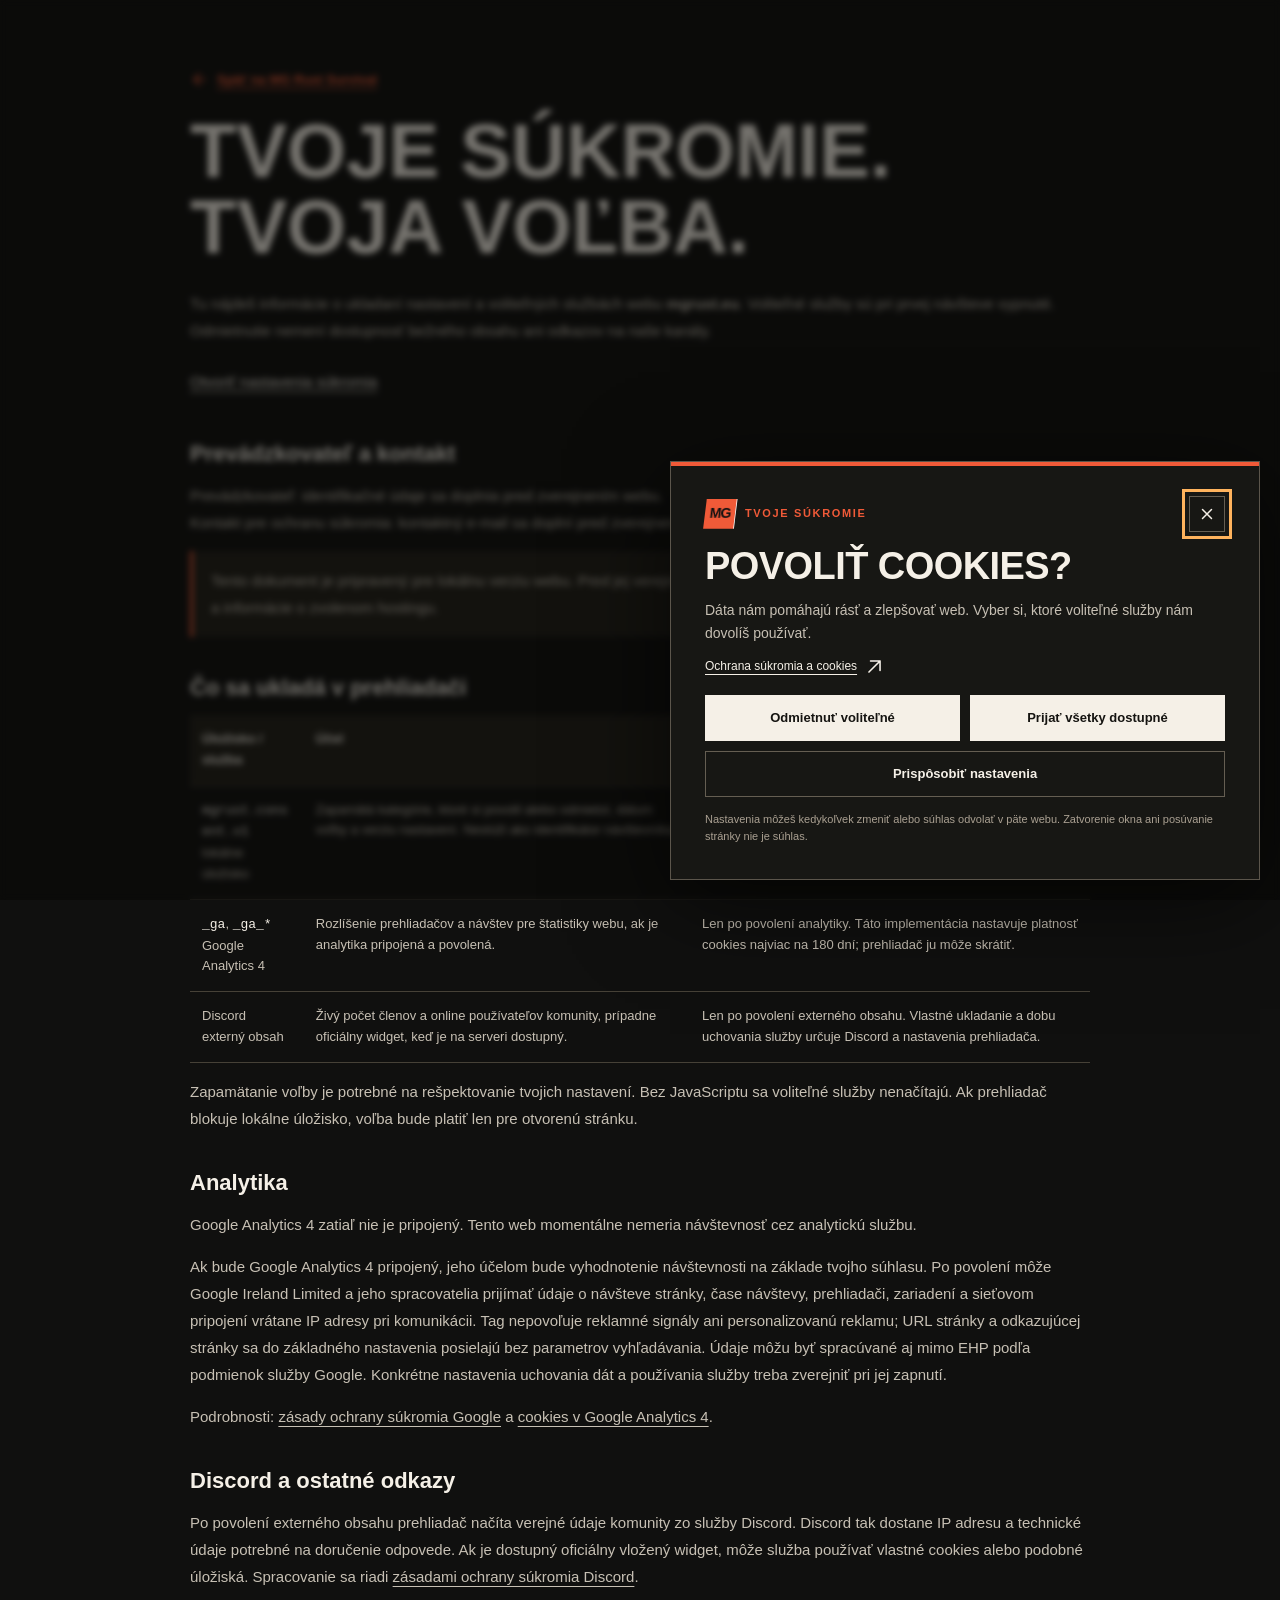
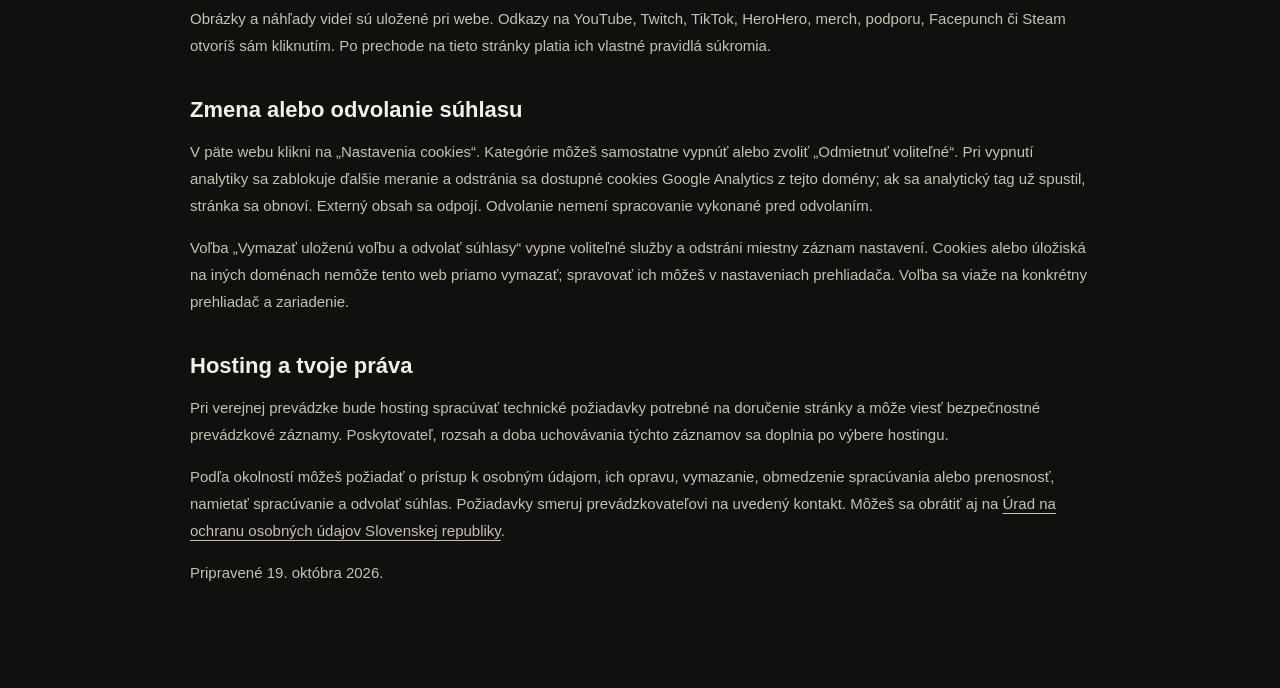
==== commit a8b0cb35: "Fix mobile icons and transparent signature; update creator copy" ====
--- a/privacy.html
+++ b/privacy.html
@@ -15,7 +15,7 @@
 </head>
 <body>
   <main class="privacy-page">
-    <a class="privacy-back" href="index.html">← Späť na MG Rust Survival</a>
+    <a class="privacy-back" href="index.html"><svg class="icon" viewBox="0 0 24 24" aria-hidden="true" focusable="false"><path d="M19 12H5m7-7-7 7 7 7" fill="none" stroke="currentColor" stroke-width="2" stroke-linecap="round" stroke-linejoin="round"/></svg>Späť na MG Rust Survival</a>
     <h1>Tvoje súkromie.<br>Tvoja voľba.</h1>
     <p>Tu nájdeš informácie o ukladaní nastavení a voliteľných službách webu <strong>mgrust.eu</strong>. Voliteľné služby sú pri prvej návšteve vypnuté. Odmietnutie nemení dostupnosť bežného obsahu ani odkazov na naše kanály.</p>
     <button class="privacy-settings-link" type="button" data-consent-open="settings">Otvoriť nastavenia súkromia</button>
--- a/style.css
+++ b/style.css
@@ -70,6 +70,8 @@
 .video-thumb img { display: block; width: 100%; height: 100%; object-fit: cover; transition: transform .35s, opacity .35s; }
 .video-card:hover .video-thumb img { transform: scale(1.045); opacity: .8; }
 .play-mark { position: absolute; left: 18px; bottom: 18px; width: 46px; height: 46px; display: grid; place-items: center; color: #14120e; background: #f05a38; }
+.play-mark .icon { width: 19px; height: 19px; }
+.video-open .icon { width: 16px; height: 16px; }
 .video-card h3 { margin: 22px 0 24px; font-size: clamp(18px,1.45vw,23px); line-height: 1.3; font-weight: 850; }
 .video-card .video-open { margin-top: auto; }
 .video-open { display: inline-flex; align-items: center; gap: 9px; color: #f05a38; font-size: 13px; font-weight: 900; text-transform: uppercase; letter-spacing: .05em; }
@@ -150,8 +152,8 @@
 .site-footer h2 { font-size: clamp(70px,9vw,150px); }
 .footer-message { display: flex; align-items: center; gap: clamp(20px,3vw,48px); min-width: 0; }
 .footer-message h2 { flex: none; white-space: nowrap; }
-.footer-signature { display: block; position: relative; flex: 0 1 auto; width: clamp(190px,23vw,290px); max-width: 100%; aspect-ratio: 360 / 180; overflow: hidden; mix-blend-mode: screen; opacity: .92; transform: translateY(6px) rotate(-7deg); transform-origin: center; }
-.footer-signature img { position: absolute; width: 385.277778%; max-width: none; height: auto; left: -77.777778%; top: -322.222222%; filter: grayscale(1) contrast(2.5); }
+.footer-signature { display: block; position: relative; flex: 0 1 auto; width: clamp(190px,23vw,290px); max-width: 100%; aspect-ratio: 360 / 180; overflow: visible; opacity: .92; transform: translateY(6px) rotate(-7deg); transform-origin: center; }
+.footer-signature img { display: block; width: 100%; height: auto; }
 .footer-cta { width: 100px; height: 100px; display: grid; place-items: center; flex: none; background: #f05a38; color: #12110f; border-radius: 50%; transition: transform .2s, background .2s; }
 .footer-cta:hover { transform: translate(4px,-4px); background: #ff7958; }
 .partner-line { display: flex; align-items: center; justify-content: center; gap: 32px; margin: 0; padding: 30px 0; border-top: 1px solid #36332e; color: #c8c0b4; font-size: 14px; font-weight: 650; line-height: 1.65; }
@@ -167,7 +169,7 @@
 .footer-privacy a { text-decoration: underline; text-underline-offset: 4px; }
 .footer-privacy a:hover { color: #f5f0e7; }
 .back-top { display: inline-flex; align-items: center; gap: 3px; text-transform: uppercase; font-weight: 800; }
-.back-top svg { transform: rotate(-90deg); }
+.back-top svg { transform: rotate(-45deg); }
 @media (max-width: 1100px) { .social-grid { grid-template-columns: repeat(3,minmax(0,1fr)); border-top: 1px solid #49453d; } .social-row { border-top: 0; } .membership-copy { padding-right: 5vw; } }
 @media (max-width: 850px) { .section { padding: 80px 24px; } .section-heading { align-items: start; flex-direction: column; } .video-grid { grid-template-columns: repeat(2,minmax(0,1fr)); } .about-section, .membership-section { grid-template-columns: 1fr; } .about-image { min-height: 600px; } .about-copy, .membership-copy { padding: 75px 28px; } .membership-art { min-height: 480px; } .setup-grid { grid-template-columns: 1fr; } .site-footer { padding: 80px 24px 0; } .footer-bottom { flex-wrap: wrap; } }
 @media (max-width: 560px) { .section h2, .about-section h2, .membership-section h2 { font-size: clamp(57px,14vw,78px); } .video-grid { grid-template-columns: 1fr; } .video-card h3 { min-height: 0; } .video-fallback { align-items: flex-start; flex-direction: column; } .about-image { min-height: 470px; } .discord-feature { min-height: 0; padding: 30px; flex-direction: column; align-items: flex-start; } .discord-feature h3 { font-size: clamp(68px,15vw,100px); } .discord-feature p:not(.discord-tag) { font-size: 16px; } .social-grid { grid-template-columns: repeat(2,minmax(0,1fr)); } .social-row { min-height: 150px; padding: 17px 12px; } .social-label { font-size: 20px; } .social-row > svg { margin-top: -28px; width: 17px; } .membership-art { min-height: 320px; } .membership-copy { padding: 70px 24px; } .setup-panel { padding: 21px; } .spec-row { grid-template-columns: 75px 1fr; } .footer-top { align-items: flex-start; padding-bottom: 75px; } .site-footer h2 { font-size: clamp(57px,14vw,90px); } .footer-cta { width: 68px; height: 68px; } .footer-cta svg { width: 31px; } .footer-bottom { gap: 20px; } .footer-bottom .brand { width: 100%; } }
--- a/consent.css
+++ b/consent.css
@@ -11,9 +11,10 @@
 .consent-brand::before { content: "MG"; display: grid; place-items: center; width: 30px; height: 29px; color: #111; background: #f05a38; font-size: 14px; font-weight: 900; letter-spacing: -.08em; transform: skew(-7deg); }
 .consent-close { display: grid; place-items: center; flex: none; width: 36px; height: 36px; padding: 0; border: 1px solid #655e52; background: transparent; color: #f5f0e7; font: 24px/1 Arial, sans-serif; cursor: pointer; }
 .consent-close:hover { border-color: #f05a38; color: #f05a38; }
+.consent-close svg { display: block; width: 18px; height: 18px; }
 .consent-title { margin: 0 0 12px; color: #f5f0e7; font: 900 clamp(29px, 5vw, 38px)/1.05 Impact, "Arial Narrow", "Arial Black", sans-serif; letter-spacing: -.015em; text-transform: uppercase; }
 .consent-intro { margin: 0; color: #c7c0b4; font-size: 14px; line-height: 1.65; }
-.consent-policy { display: inline-block; margin: 12px 0 19px; color: #f5f0e7; font-size: 12px; text-decoration: underline; text-underline-offset: 4px; }
+.consent-policy { display: inline-flex; align-items: center; gap: 8px; margin: 12px 0 19px; color: #f5f0e7; font-size: 12px; text-decoration: underline; text-underline-offset: 4px; }
 .consent-actions { display: grid; grid-template-columns: 1fr 1fr; gap: 10px; }
 .consent-button { min-height: 46px; padding: 11px 15px; border: 1px solid #f5f0e7; background: #f5f0e7; color: #151411; font: 800 13px/1.4 Arial, sans-serif; cursor: pointer; text-align: center; transition: background .2s, border-color .2s; }
 .consent-button:hover { background: #e0d8c8; border-color: #e0d8c8; }
@@ -46,7 +47,7 @@
 .privacy-page h2 { margin: 38px 0 14px; color: #f5f0e7; font-size: 22px; }
 .privacy-page p, .privacy-page li { color: #c7c0b4; font-size: 15px; line-height: 1.8; }
 .privacy-page a { text-decoration: underline; text-underline-offset: 4px; }
-.privacy-page .privacy-back { color: #f05a38; font-size: 13px; font-weight: 800; }
+.privacy-page .privacy-back { display: inline-flex; align-items: center; gap: 8px; color: #f05a38; font-size: 13px; font-weight: 800; }
 .privacy-page .privacy-pending { padding: 16px 18px; border-left: 3px solid #f05a38; background: #211f19; }
 .privacy-table-wrap { overflow-x: auto; }
 .privacy-page table { width: 100%; border-collapse: collapse; font-size: 13px; line-height: 1.6; text-align: left; }
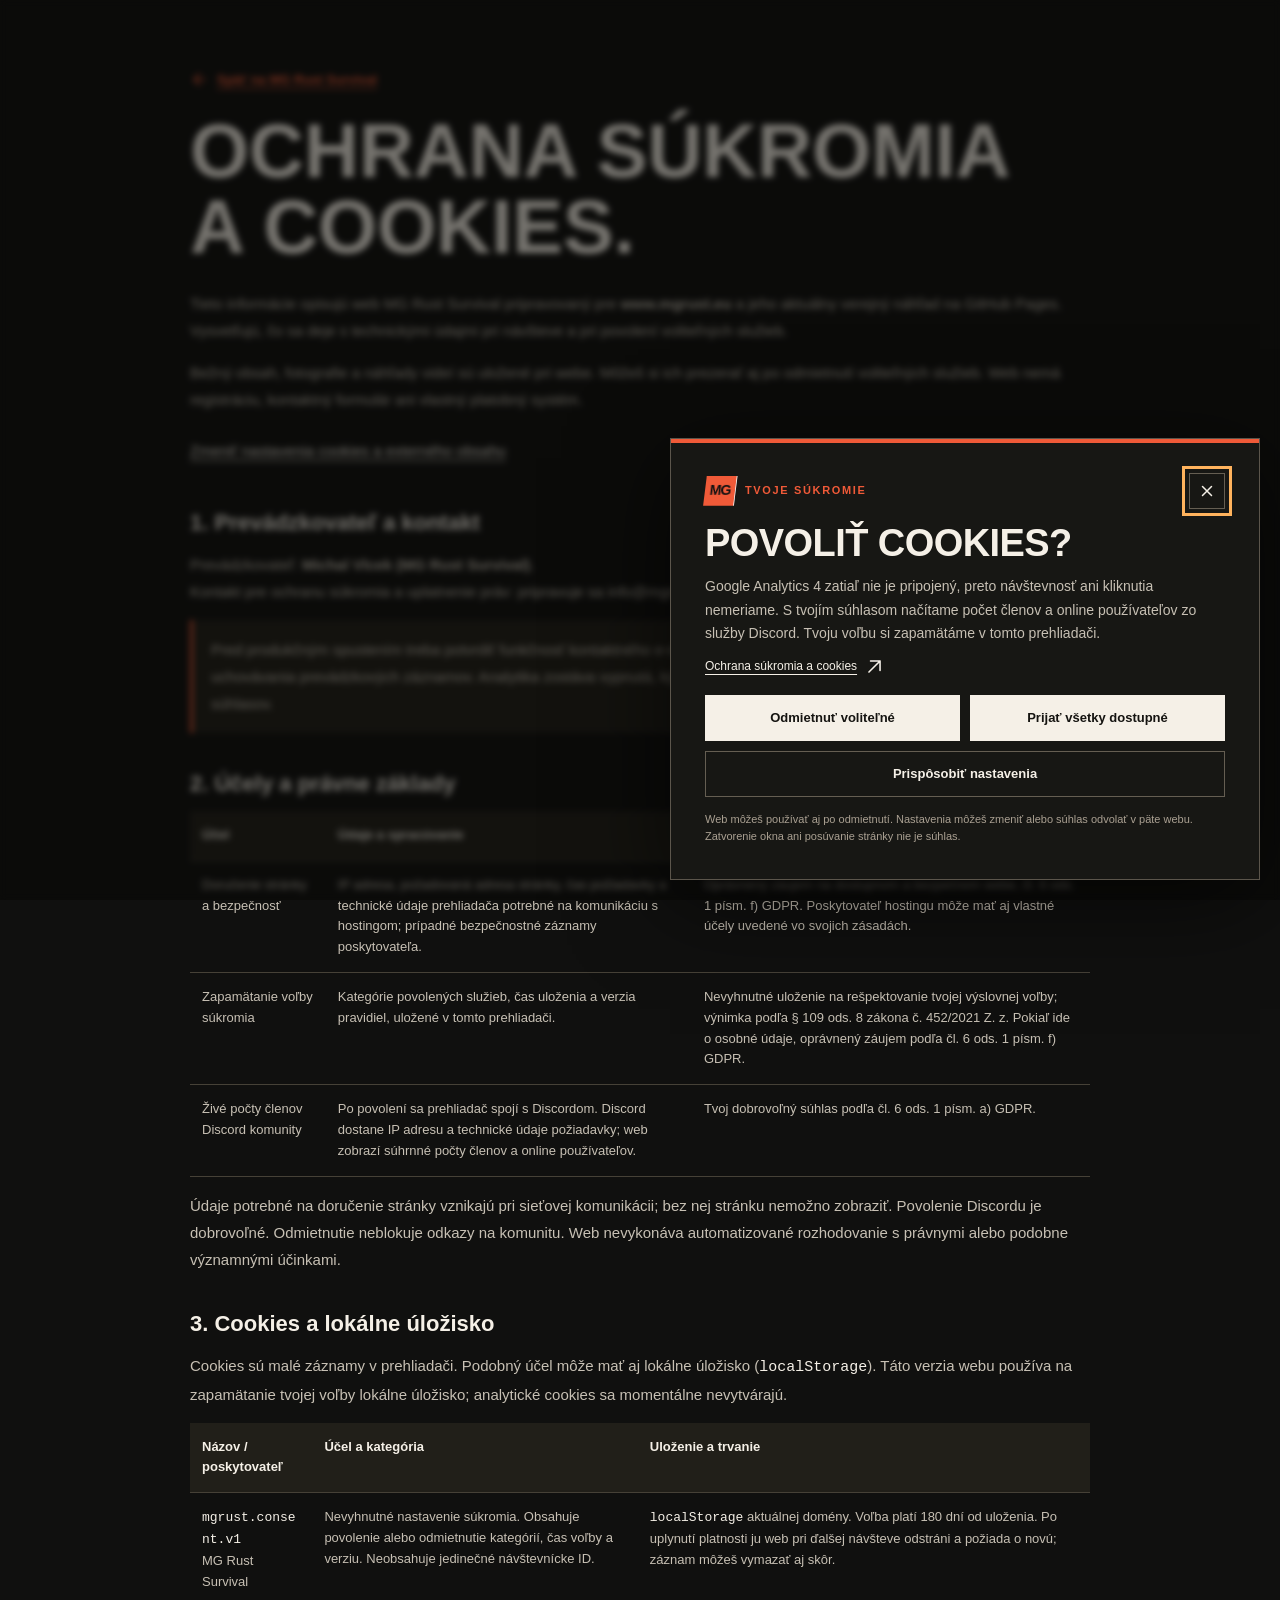
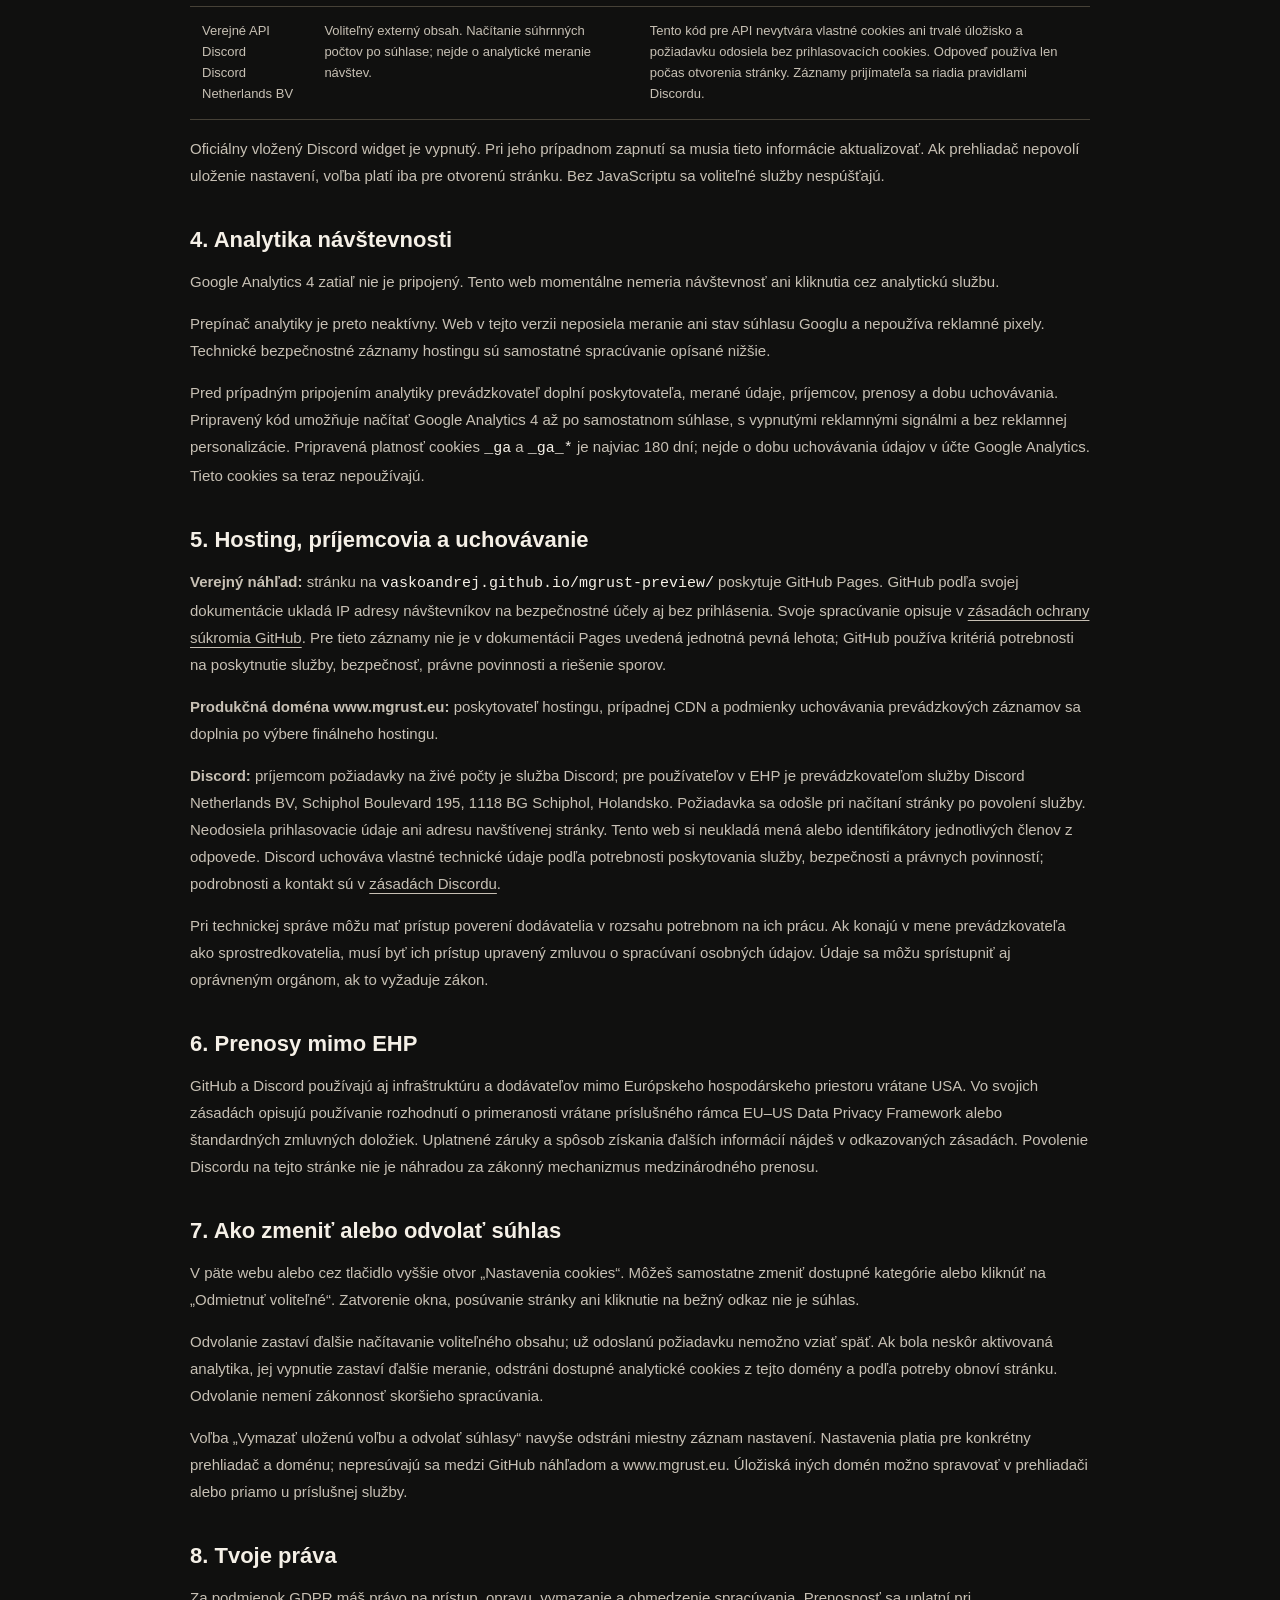
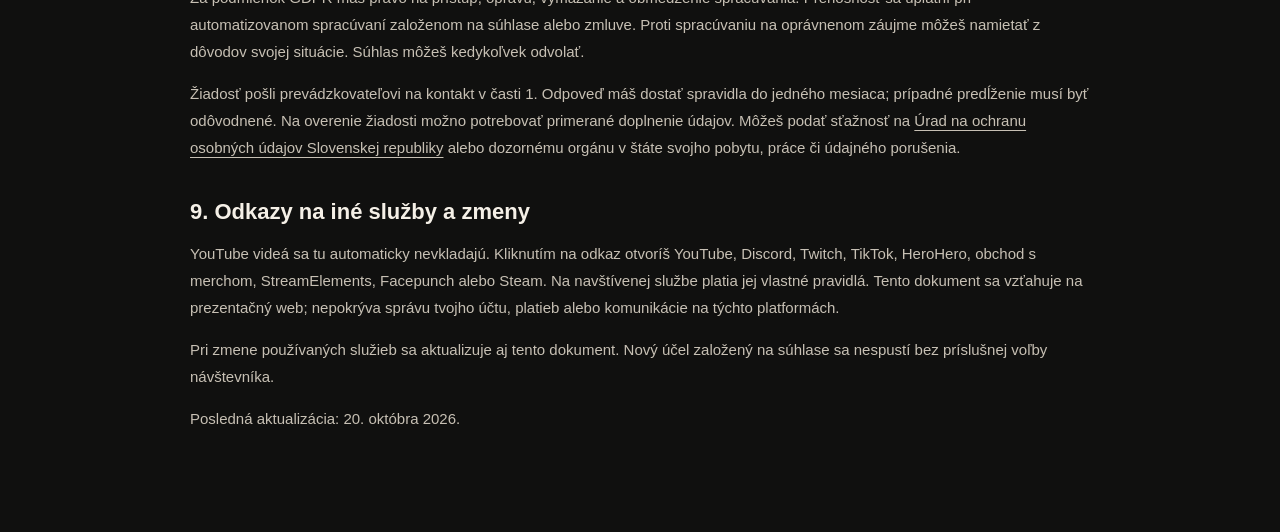
==== commit 7130179a: "Prepare www SEO, privacy notice and consent-gated analytics" ====
--- a/privacy.html
+++ b/privacy.html
@@ -5,53 +5,79 @@
   <meta name="viewport" content="width=device-width, initial-scale=1">
   <meta name="theme-color" content="#10100f">
   <title>Ochrana súkromia a cookies | MG Rust Survival</title>
-  <meta name="description" content="Nastavenia súkromia webu MG Rust Survival, informácie o cookies, analytike a externom obsahu Discord.">
+  <meta name="description" content="Ako MG Rust Survival spracúva technické údaje, používa lokálne úložisko a voliteľné služby a ako môžeš zmeniť nastavenia súkromia.">
   <meta name="robots" content="noindex,nofollow">
+  <link rel="canonical" href="https://vaskoandrej.github.io/mgrust-preview/privacy.html">
   <link rel="icon" href="assets/favicon.svg" type="image/svg+xml">
   <link rel="stylesheet" href="style.css">
   <link rel="stylesheet" href="consent.css">
-  <script src="site-config.js" defer></script>
-  <script src="consent.js" defer></script>
+  <script src="site-config.js?v=2" defer></script>
+  <script src="consent.js?v=2" defer></script>
 </head>
 <body>
   <main class="privacy-page">
     <a class="privacy-back" href="index.html"><svg class="icon" viewBox="0 0 24 24" aria-hidden="true" focusable="false"><path d="M19 12H5m7-7-7 7 7 7" fill="none" stroke="currentColor" stroke-width="2" stroke-linecap="round" stroke-linejoin="round"/></svg>Späť na MG Rust Survival</a>
-    <h1>Tvoje súkromie.<br>Tvoja voľba.</h1>
-    <p>Tu nájdeš informácie o ukladaní nastavení a voliteľných službách webu <strong>mgrust.eu</strong>. Voliteľné služby sú pri prvej návšteve vypnuté. Odmietnutie nemení dostupnosť bežného obsahu ani odkazov na naše kanály.</p>
-    <button class="privacy-settings-link" type="button" data-consent-open="settings">Otvoriť nastavenia súkromia</button>
+    <h1>Ochrana súkromia<br>a cookies.</h1>
+    <p>Tieto informácie opisujú web MG Rust Survival pripravovaný pre <strong>www.mgrust.eu</strong> a jeho aktuálny verejný náhľad na GitHub Pages. Vysvetľujú, čo sa deje s technickými údajmi pri návšteve a pri povolení voliteľných služieb.</p>
+    <p>Bežný obsah, fotografie a náhľady videí sú uložené pri webe. Môžeš si ich prezerať aj po odmietnutí voliteľných služieb. Web nemá registráciu, kontaktný formulár ani vlastný platobný systém.</p>
+    <button class="privacy-settings-link" type="button" data-consent-open="settings">Zmeniť nastavenia cookies a externého obsahu</button>
 
-    <h2>Prevádzkovateľ a kontakt</h2>
-    <p>Prevádzkovateľ: <span data-controller-name>identifikačné údaje sa doplnia pred zverejnením webu</span>.<br>Kontakt pre ochranu súkromia: <span data-privacy-contact>kontaktný e-mail sa doplní pred zverejnením webu</span>.</p>
-    <p class="privacy-pending">Tento dokument je pripravený pre lokálnu verziu webu. Pred jej verejným spustením treba doplniť údaje prevádzkovateľa, kontakt a informácie o zvolenom hostingu.</p>
+    <h2>1. Prevádzkovateľ a kontakt</h2>
+    <p>Prevádzkovateľ: <strong data-controller-name>Michal Vlcek (MG Rust Survival)</strong>.<br>
+    <span data-controller-address-row hidden>Adresa: <span data-controller-address></span>.<br></span>
+    Kontakt pre ochranu súkromia a uplatnenie práv: <span data-privacy-contact>pripravuje sa info@mgrust.eu; doručovanie ešte nie je potvrdené</span>.</p>
+    <p class="privacy-pending">Pred produkčným spustením treba potvrdiť funkčnosť kontaktného e-mailu a doplniť poskytovateľa hostingu a podmienky uchovávania prevádzkových záznamov. Analytika zostáva vypnutá, kým nie sú doplnené informácie a pripravená evidencia súhlasov.</p>
 
-    <h2>Čo sa ukladá v prehliadači</h2>
+    <h2>2. Účely a právne základy</h2>
     <div class="privacy-table-wrap"><table>
-      <thead><tr><th scope="col">Úložisko / služba</th><th scope="col">Účel</th><th scope="col">Kedy a ako dlho</th></tr></thead>
+      <thead><tr><th scope="col">Účel</th><th scope="col">Údaje a spracúvanie</th><th scope="col">Právny základ</th></tr></thead>
       <tbody>
-        <tr><td><code>mgrust.consent.v1</code><br>lokálne úložisko</td><td>Zapamätá kategórie, ktoré si povolil alebo odmietol, dátum voľby a verziu nastavení. Neslúži ako identifikátor návštevníka.</td><td>Po uložení voľby. Platnosť najviac 180 dní; pri ďalšej návšteve po uplynutí platnosti sa voľba vymaže a zobrazí sa nové okno.</td></tr>
-        <tr><td><code>_ga</code>, <code>_ga_*</code><br>Google Analytics 4</td><td>Rozlíšenie prehliadačov a návštev pre štatistiky webu, ak je analytika pripojená a povolená.</td><td>Len po povolení analytiky. Táto implementácia nastavuje platnosť cookies najviac na 180 dní; prehliadač ju môže skrátiť.</td></tr>
-        <tr><td>Discord<br>externý obsah</td><td>Živý počet členov a online používateľov komunity, prípadne oficiálny widget, keď je na serveri dostupný.</td><td>Len po povolení externého obsahu. Vlastné ukladanie a dobu uchovania služby určuje Discord a nastavenia prehliadača.</td></tr>
+        <tr><td>Doručenie stránky a bezpečnosť</td><td>IP adresa, požadovaná adresa stránky, čas požiadavky a technické údaje prehliadača potrebné na komunikáciu s hostingom; prípadné bezpečnostné záznamy poskytovateľa.</td><td>Oprávnený záujem na dostupnom a bezpečnom webe, čl. 6 ods. 1 písm. f) GDPR. Poskytovateľ hostingu môže mať aj vlastné účely uvedené vo svojich zásadách.</td></tr>
+        <tr><td>Zapamätanie voľby súkromia</td><td>Kategórie povolených služieb, čas uloženia a verzia pravidiel, uložené v tomto prehliadači.</td><td>Nevyhnutné uloženie na rešpektovanie tvojej výslovnej voľby; výnimka podľa § 109 ods. 8 zákona č. 452/2021 Z. z. Pokiaľ ide o osobné údaje, oprávnený záujem podľa čl. 6 ods. 1 písm. f) GDPR.</td></tr>
+        <tr><td>Živé počty členov Discord komunity</td><td>Po povolení sa prehliadač spojí s Discordom. Discord dostane IP adresu a technické údaje požiadavky; web zobrazí súhrnné počty členov a online používateľov.</td><td>Tvoj dobrovoľný súhlas podľa čl. 6 ods. 1 písm. a) GDPR.</td></tr>
       </tbody>
     </table></div>
-    <p>Zapamätanie voľby je potrebné na rešpektovanie tvojich nastavení. Bez JavaScriptu sa voliteľné služby nenačítajú. Ak prehliadač blokuje lokálne úložisko, voľba bude platiť len pre otvorenú stránku.</p>
+    <p>Údaje potrebné na doručenie stránky vznikajú pri sieťovej komunikácii; bez nej stránku nemožno zobraziť. Povolenie Discordu je dobrovoľné. Odmietnutie neblokuje odkazy na komunitu. Web nevykonáva automatizované rozhodovanie s právnymi alebo podobne významnými účinkami.</p>
 
-    <h2>Analytika</h2>
+    <h2>3. Cookies a lokálne úložisko</h2>
+    <p>Cookies sú malé záznamy v prehliadači. Podobný účel môže mať aj lokálne úložisko (<code>localStorage</code>). Táto verzia webu používa na zapamätanie tvojej voľby lokálne úložisko; analytické cookies sa momentálne nevytvárajú.</p>
+    <div class="privacy-table-wrap"><table>
+      <thead><tr><th scope="col">Názov / poskytovateľ</th><th scope="col">Účel a kategória</th><th scope="col">Uloženie a trvanie</th></tr></thead>
+      <tbody>
+        <tr><td><code>mgrust.consent.v1</code><br>MG Rust Survival</td><td>Nevyhnutné nastavenie súkromia. Obsahuje povolenie alebo odmietnutie kategórií, čas voľby a verziu. Neobsahuje jedinečné návštevnícke ID.</td><td><code>localStorage</code> aktuálnej domény. Voľba platí 180 dní od uloženia. Po uplynutí platnosti ju web pri ďalšej návšteve odstráni a požiada o novú; záznam môžeš vymazať aj skôr.</td></tr>
+        <tr><td>Verejné API Discord<br>Discord Netherlands BV</td><td>Voliteľný externý obsah. Načítanie súhrnných počtov po súhlase; nejde o analytické meranie návštev.</td><td>Tento kód pre API nevytvára vlastné cookies ani trvalé úložisko a požiadavku odosiela bez prihlasovacích cookies. Odpoveď používa len počas otvorenia stránky. Záznamy prijímateľa sa riadia pravidlami Discordu.</td></tr>
+      </tbody>
+    </table></div>
+    <p>Oficiálny vložený Discord widget je vypnutý. Pri jeho prípadnom zapnutí sa musia tieto informácie aktualizovať. Ak prehliadač nepovolí uloženie nastavení, voľba platí iba pre otvorenú stránku. Bez JavaScriptu sa voliteľné služby nespúšťajú.</p>
+
+    <h2>4. Analytika návštevnosti</h2>
     <p data-analytics-policy-status>Google Analytics 4 zatiaľ nie je pripojený. Tento web momentálne nemeria návštevnosť cez analytickú službu.</p>
-    <p>Ak bude Google Analytics 4 pripojený, jeho účelom bude vyhodnotenie návštevnosti na základe tvojho súhlasu. Po povolení môže Google Ireland Limited a jeho spracovatelia prijímať údaje o návšteve stránky, čase návštevy, prehliadači, zariadení a sieťovom pripojení vrátane IP adresy pri komunikácii. Tag nepovoľuje reklamné signály ani personalizovanú reklamu; URL stránky a odkazujúcej stránky sa do základného nastavenia posielajú bez parametrov vyhľadávania. Údaje môžu byť spracúvané aj mimo EHP podľa podmienok služby Google. Konkrétne nastavenia uchovania dát a používania služby treba zverejniť pri jej zapnutí.</p>
-    <p>Podrobnosti: <a href="https://policies.google.com/privacy?hl=sk" target="_blank" rel="noopener noreferrer">zásady ochrany súkromia Google</a> a <a href="https://support.google.com/analytics/answer/11397207" target="_blank" rel="noopener noreferrer">cookies v Google Analytics 4</a>.</p>
+    <p>Prepínač analytiky je preto neaktívny. Web v tejto verzii neposiela meranie ani stav súhlasu Googlu a nepoužíva reklamné pixely. Technické bezpečnostné záznamy hostingu sú samostatné spracúvanie opísané nižšie.</p>
+    <p>Pred prípadným pripojením analytiky prevádzkovateľ doplní poskytovateľa, merané údaje, príjemcov, prenosy a dobu uchovávania. Pripravený kód umožňuje načítať Google Analytics 4 až po samostatnom súhlase, s vypnutými reklamnými signálmi a bez reklamnej personalizácie. Pripravená platnosť cookies <code>_ga</code> a <code>_ga_*</code> je najviac 180 dní; nejde o dobu uchovávania údajov v účte Google Analytics. Tieto cookies sa teraz nepoužívajú.</p>
 
-    <h2>Discord a ostatné odkazy</h2>
-    <p>Po povolení externého obsahu prehliadač načíta verejné údaje komunity zo služby Discord. Discord tak dostane IP adresu a technické údaje potrebné na doručenie odpovede. Ak je dostupný oficiálny vložený widget, môže služba používať vlastné cookies alebo podobné úložiská. Spracovanie sa riadi <a href="https://discord.com/privacy" target="_blank" rel="noopener noreferrer">zásadami ochrany súkromia Discord</a>.</p>
-    <p>Obrázky a náhľady videí sú uložené pri webe. Odkazy na YouTube, Twitch, TikTok, HeroHero, merch, podporu, Facepunch či Steam otvoríš sám kliknutím. Po prechode na tieto stránky platia ich vlastné pravidlá súkromia.</p>
+    <h2>5. Hosting, príjemcovia a uchovávanie</h2>
+    <p><strong>Verejný náhľad:</strong> stránku na <code>vaskoandrej.github.io/mgrust-preview/</code> poskytuje GitHub Pages. GitHub podľa svojej dokumentácie ukladá IP adresy návštevníkov na bezpečnostné účely aj bez prihlásenia. Svoje spracúvanie opisuje v <a href="https://docs.github.com/en/site-policy/privacy-policies/github-general-privacy-statement" target="_blank" rel="noopener noreferrer">zásadách ochrany súkromia GitHub</a>. Pre tieto záznamy nie je v dokumentácii Pages uvedená jednotná pevná lehota; GitHub používa kritériá potrebnosti na poskytnutie služby, bezpečnosť, právne povinnosti a riešenie sporov.</p>
+    <p><strong>Produkčná doména www.mgrust.eu:</strong> <span data-hosting-details>poskytovateľ hostingu, prípadnej CDN a podmienky uchovávania prevádzkových záznamov sa doplnia po výbere finálneho hostingu</span>.</p>
+    <p><strong>Discord:</strong> príjemcom požiadavky na živé počty je služba Discord; pre používateľov v EHP je prevádzkovateľom služby Discord Netherlands BV, Schiphol Boulevard 195, 1118 BG Schiphol, Holandsko. Požiadavka sa odošle pri načítaní stránky po povolení služby. Neodosiela prihlasovacie údaje ani adresu navštívenej stránky. Tento web si neukladá mená alebo identifikátory jednotlivých členov z odpovede. Discord uchováva vlastné technické údaje podľa potrebnosti poskytovania služby, bezpečnosti a právnych povinností; podrobnosti a kontakt sú v <a href="https://discord.com/privacy" target="_blank" rel="noopener noreferrer">zásadách Discordu</a>.</p>
+    <p>Pri technickej správe môžu mať prístup poverení dodávatelia v rozsahu potrebnom na ich prácu. Ak konajú v mene prevádzkovateľa ako sprostredkovatelia, musí byť ich prístup upravený zmluvou o spracúvaní osobných údajov. Údaje sa môžu sprístupniť aj oprávneným orgánom, ak to vyžaduje zákon.</p>
 
-    <h2>Zmena alebo odvolanie súhlasu</h2>
-    <p>V päte webu klikni na „Nastavenia cookies“. Kategórie môžeš samostatne vypnúť alebo zvoliť „Odmietnuť voliteľné“. Pri vypnutí analytiky sa zablokuje ďalšie meranie a odstránia sa dostupné cookies Google Analytics z tejto domény; ak sa analytický tag už spustil, stránka sa obnoví. Externý obsah sa odpojí. Odvolanie nemení spracovanie vykonané pred odvolaním.</p>
-    <p>Voľba „Vymazať uloženú voľbu a odvolať súhlasy“ vypne voliteľné služby a odstráni miestny záznam nastavení. Cookies alebo úložiská na iných doménach nemôže tento web priamo vymazať; spravovať ich môžeš v nastaveniach prehliadača. Voľba sa viaže na konkrétny prehliadač a zariadenie.</p>
+    <h2>6. Prenosy mimo EHP</h2>
+    <p>GitHub a Discord používajú aj infraštruktúru a dodávateľov mimo Európskeho hospodárskeho priestoru vrátane USA. Vo svojich zásadách opisujú používanie rozhodnutí o primeranosti vrátane príslušného rámca EU–US Data Privacy Framework alebo štandardných zmluvných doložiek. Uplatnené záruky a spôsob získania ďalších informácií nájdeš v odkazovaných zásadách. Povolenie Discordu na tejto stránke nie je náhradou za zákonný mechanizmus medzinárodného prenosu.</p>
 
-    <h2>Hosting a tvoje práva</h2>
-    <p>Pri verejnej prevádzke bude hosting spracúvať technické požiadavky potrebné na doručenie stránky a môže viesť bezpečnostné prevádzkové záznamy. Poskytovateľ, rozsah a doba uchovávania týchto záznamov sa doplnia po výbere hostingu.</p>
-    <p>Podľa okolností môžeš požiadať o prístup k osobným údajom, ich opravu, vymazanie, obmedzenie spracúvania alebo prenosnosť, namietať spracúvanie a odvolať súhlas. Požiadavky smeruj prevádzkovateľovi na uvedený kontakt. Môžeš sa obrátiť aj na <a href="https://dataprotection.gov.sk/" target="_blank" rel="noopener noreferrer">Úrad na ochranu osobných údajov Slovenskej republiky</a>.</p>
-    <p>Pripravené 19. októbra 2026.</p>
+    <h2>7. Ako zmeniť alebo odvolať súhlas</h2>
+    <p>V päte webu alebo cez tlačidlo vyššie otvor „Nastavenia cookies“. Môžeš samostatne zmeniť dostupné kategórie alebo kliknúť na „Odmietnuť voliteľné“. Zatvorenie okna, posúvanie stránky ani kliknutie na bežný odkaz nie je súhlas.</p>
+    <p>Odvolanie zastaví ďalšie načítavanie voliteľného obsahu; už odoslanú požiadavku nemožno vziať späť. Ak bola neskôr aktivovaná analytika, jej vypnutie zastaví ďalšie meranie, odstráni dostupné analytické cookies z tejto domény a podľa potreby obnoví stránku. Odvolanie nemení zákonnosť skoršieho spracúvania.</p>
+    <p>Voľba „Vymazať uloženú voľbu a odvolať súhlasy“ navyše odstráni miestny záznam nastavení. Nastavenia platia pre konkrétny prehliadač a doménu; nepresúvajú sa medzi GitHub náhľadom a www.mgrust.eu. Úložiská iných domén možno spravovať v prehliadači alebo priamo u príslušnej služby.</p>
+
+    <h2>8. Tvoje práva</h2>
+    <p>Za podmienok GDPR máš právo na prístup, opravu, vymazanie a obmedzenie spracúvania. Prenosnosť sa uplatní pri automatizovanom spracúvaní založenom na súhlase alebo zmluve. Proti spracúvaniu na oprávnenom záujme môžeš namietať z dôvodov svojej situácie. Súhlas môžeš kedykoľvek odvolať.</p>
+    <p>Žiadosť pošli prevádzkovateľovi na kontakt v časti 1. Odpoveď máš dostať spravidla do jedného mesiaca; prípadné predĺženie musí byť odôvodnené. Na overenie žiadosti možno potrebovať primerané doplnenie údajov. Môžeš podať sťažnosť na <a href="https://dataprotection.gov.sk/" target="_blank" rel="noopener noreferrer">Úrad na ochranu osobných údajov Slovenskej republiky</a> alebo dozornému orgánu v štáte svojho pobytu, práce či údajného porušenia.</p>
+
+    <h2>9. Odkazy na iné služby a zmeny</h2>
+    <p>YouTube videá sa tu automaticky nevkladajú. Kliknutím na odkaz otvoríš YouTube, Discord, Twitch, TikTok, HeroHero, obchod s merchom, StreamElements, Facepunch alebo Steam. Na navštívenej službe platia jej vlastné pravidlá. Tento dokument sa vzťahuje na prezentačný web; nepokrýva správu tvojho účtu, platieb alebo komunikácie na týchto platformách.</p>
+    <p>Pri zmene používaných služieb sa aktualizuje aj tento dokument. Nový účel založený na súhlase sa nespustí bez príslušnej voľby návštevníka.</p>
+    <p>Posledná aktualizácia: <time datetime="2026-10-20">20. októbra 2026</time>.</p>
   </main>
 </body>
 </html>
+
--- a/style.css
+++ b/style.css
@@ -156,12 +156,12 @@
 .footer-signature img { display: block; width: 100%; height: auto; }
 .footer-cta { width: 100px; height: 100px; display: grid; place-items: center; flex: none; background: #f05a38; color: #12110f; border-radius: 50%; transition: transform .2s, background .2s; }
 .footer-cta:hover { transform: translate(4px,-4px); background: #ff7958; }
-.partner-line { display: flex; align-items: center; justify-content: center; gap: 32px; margin: 0; padding: 30px 0; border-top: 1px solid #36332e; color: #c8c0b4; font-size: 14px; font-weight: 650; line-height: 1.65; }
-.partner-line p { margin: 0; max-width: 520px; }
-.facepunch-link { flex-shrink: 0; display: inline-flex; align-items: center; padding-right: 32px; border-right: 1px solid #36332e; }
-.facepunch-link img { display: block; width: 160px; height: auto; }
-.steam-game-link { display: inline-flex; align-items: center; flex-shrink: 0; padding-left: 32px; border-left: 1px solid #36332e; transition: opacity .2s; }
-.steam-game-link img { display: block; width: 145px; height: auto; }
+.partner-line { display: flex; align-items: center; justify-content: center; gap: 20px; margin: 0; padding: 30px 0; border-top: 1px solid #36332e; color: #c8c0b4; font-size: 14px; font-weight: 650; line-height: 1.65; }
+.partner-line p { margin: 0; min-width: 0; text-align: center; }
+.facepunch-link { flex-shrink: 0; display: inline-flex; align-items: center; padding-right: 20px; border-right: 1px solid #36332e; }
+.facepunch-link img { display: block; width: 140px; height: auto; }
+.steam-game-link { display: inline-flex; align-items: center; flex-shrink: 0; padding-left: 20px; border-left: 1px solid #36332e; transition: opacity .2s; }
+.steam-game-link img { display: block; width: 130px; height: auto; }
 .steam-game-link:hover { opacity: .78; }
 .footer-bottom { display: flex; align-items: center; gap: 32px; padding: 28px 0; border-top: 1px solid #36332e; color: #9c958a; font-size: 12px; }
 .footer-bottom .brand { color: #f5f0e7; margin-right: auto; }
@@ -176,7 +176,7 @@
 @media (max-width: 1100px) { .discord-hub { grid-template-columns: minmax(0,1.25fr) minmax(280px,1fr); } .discord-feature { padding: 34px; } .discord-widget-placeholder { padding: 26px; } }
 @media (max-width: 850px) { .discord-hub { grid-template-columns: 1fr; } .discord-feature h3 { font-size: clamp(85px,16vw,130px); } .discord-widget-placeholder { min-height: 450px; } .discord-presence strong { font-size: 56px; } .discord-live-caption p { font-size: 32px; } .membership-art { min-height: 520px; } .masks-photo { width: min(92%,760px); } .partner-line { flex-direction: column; gap: 20px; text-align: center; } .facepunch-link { padding-right: 0; border-right: 0; } }
 @media (max-width: 560px) { .discord-feature { padding: 28px; } .discord-feature h3 { font-size: clamp(75px,19vw,105px); } .discord-feature-action { gap: 18px; padding: 16px; font-size: 12px; } .discord-widget-placeholder { padding: 25px; } .membership-art { min-height: 370px; } .membership-backdrop-word { top: 12%; font-size: 80px; } .membership-art-caption { left: 24px; right: 24px; bottom: 23px; font-size: 9px; } .partner-line { padding: 28px 0; font-size: 13px; } .facepunch-link img { width: 150px; } .footer-privacy { flex-wrap: wrap; gap: 18px; } .ticker { font-size: 11px; } .ticker-group { gap: 32px; padding-right: 32px; } }
-@media (max-width: 700px) { .footer-top { flex-wrap: wrap; align-items: center; gap: 28px; } .footer-message { flex: 1 1 100%; } .footer-cta { margin-left: auto; } }
+@media (max-width: 700px) { .site-footer { padding-top: 48px; } .footer-top { flex-wrap: wrap; align-items: center; gap: 0; padding-bottom: 36px; } .footer-message { flex: 1 1 100%; } .footer-cta { display: none; } }
 @media (max-width: 560px) { .footer-message { gap: clamp(12px,3vw,20px); } .footer-message h2 { font-size: clamp(34px,10vw,55px); } .footer-signature { width: clamp(110px,36vw,175px); max-width: 45%; } }
 @media (max-width: 850px) { .steam-game-link { padding-left: 0; border-left: 0; } }
 
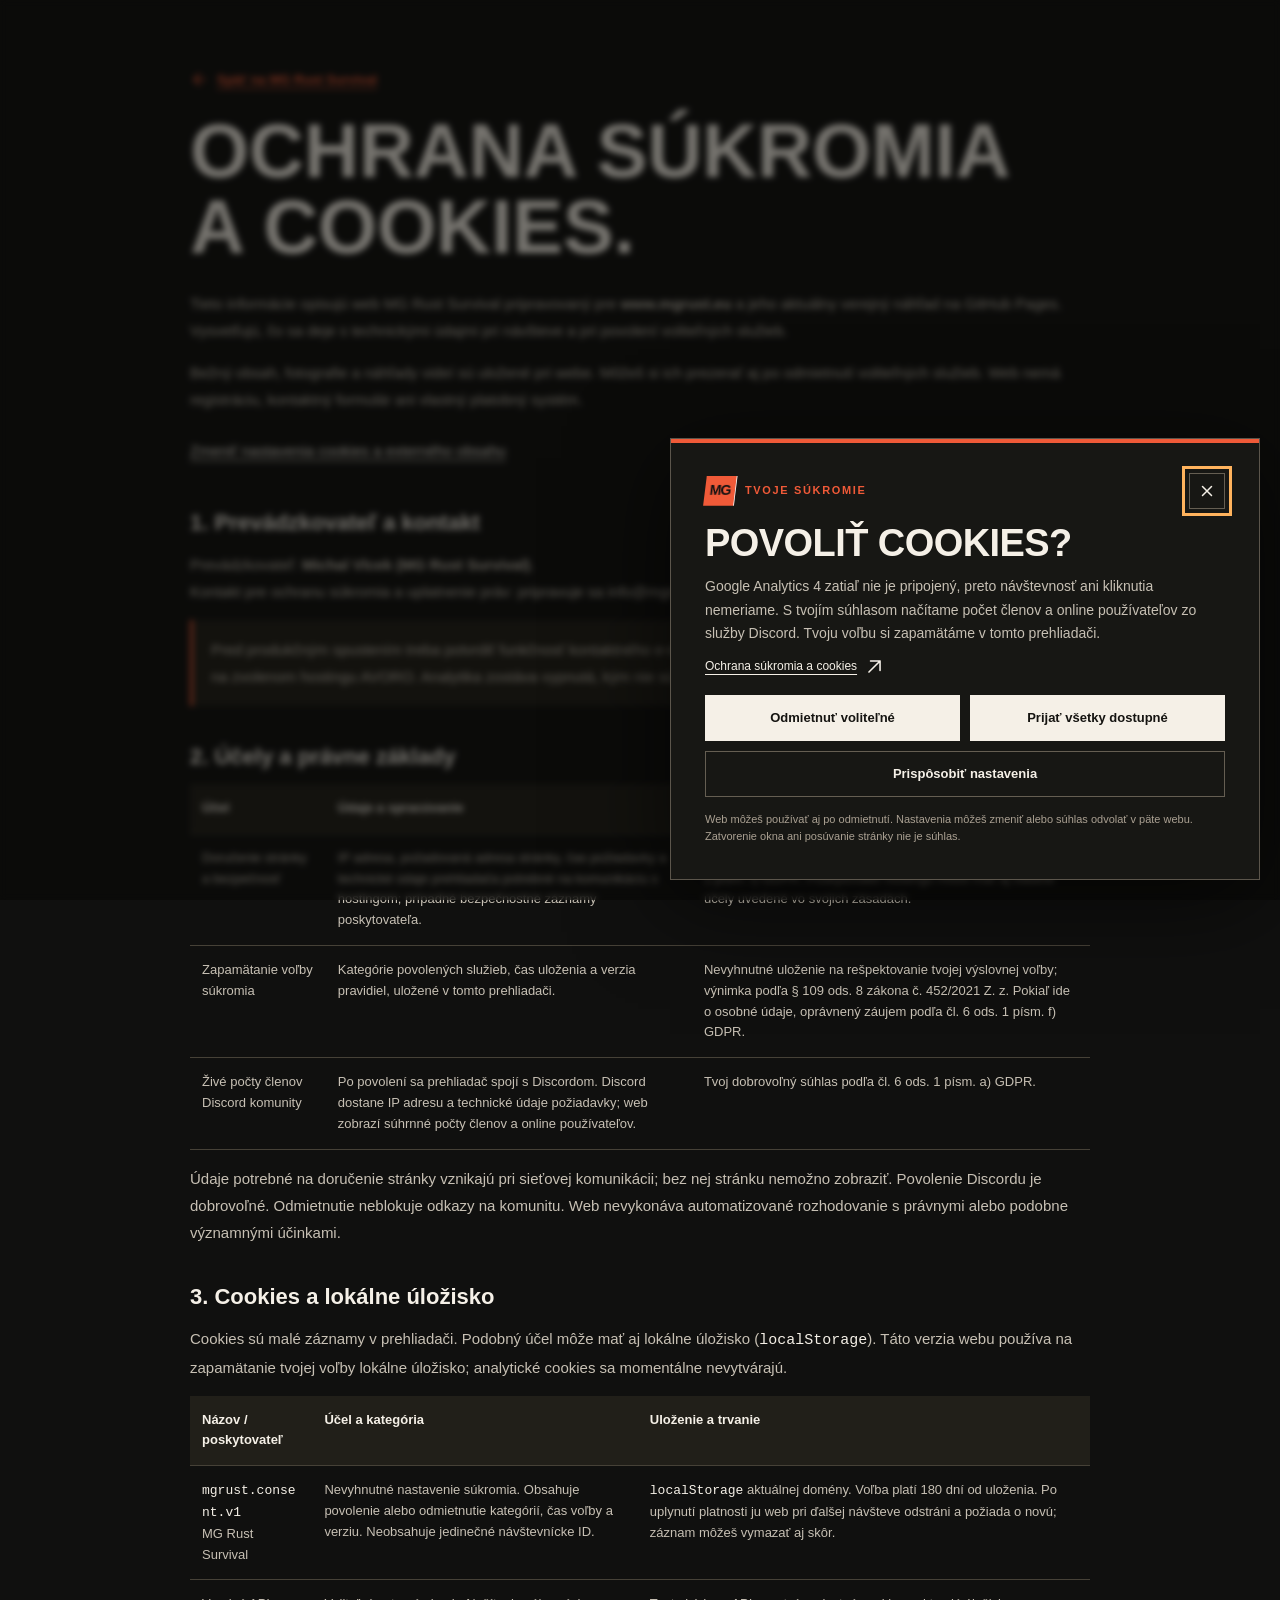
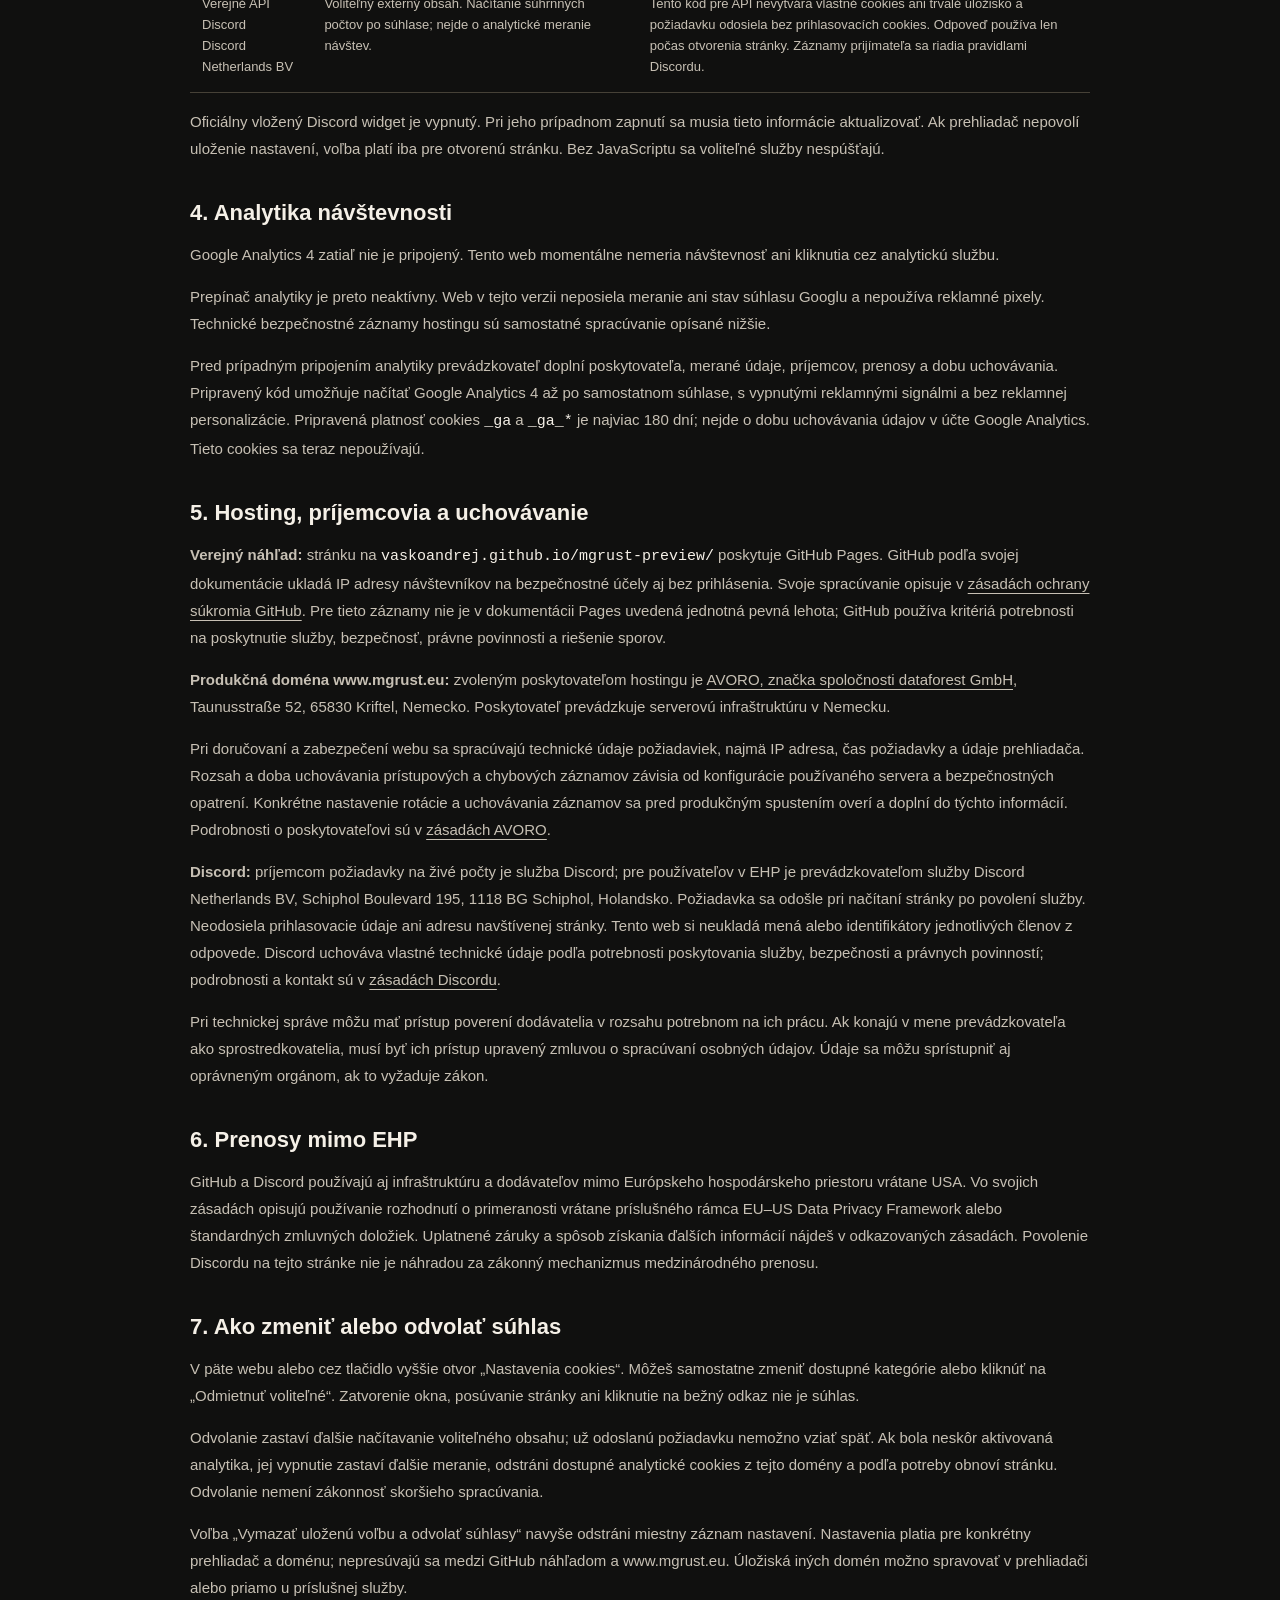
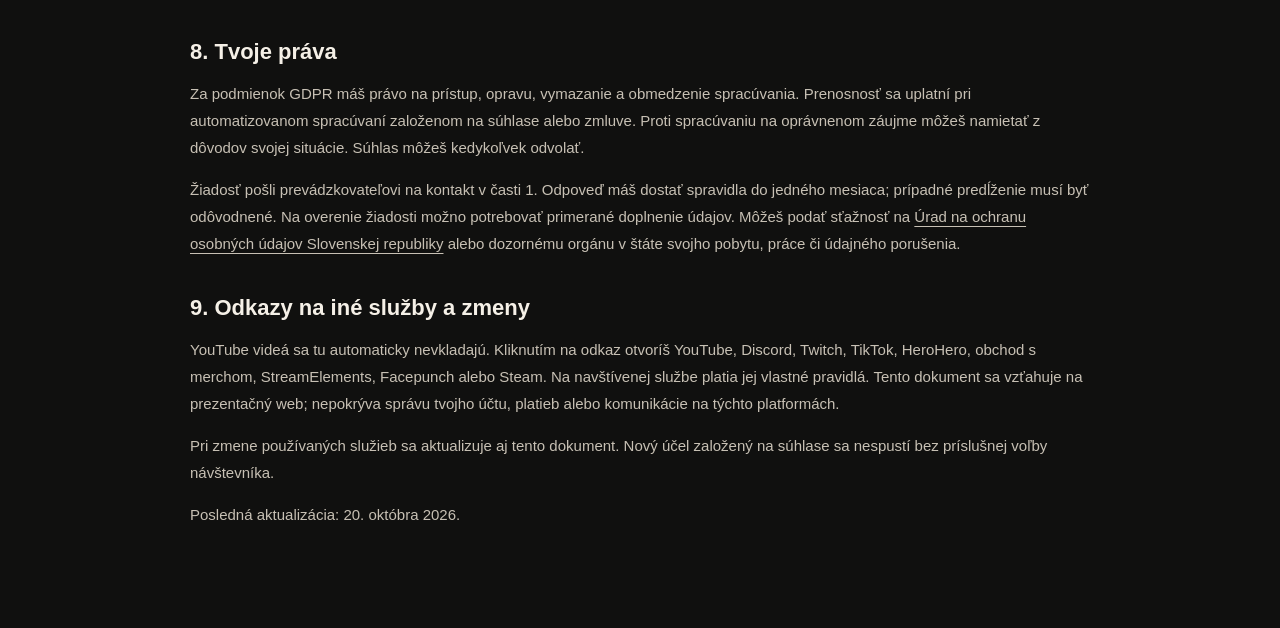
==== commit be985f88: "Update membership benefits, mouse and Avoro hosting notice" ====
--- a/privacy.html
+++ b/privacy.html
@@ -26,7 +26,7 @@
     <p>Prevádzkovateľ: <strong data-controller-name>Michal Vlcek (MG Rust Survival)</strong>.<br>
     <span data-controller-address-row hidden>Adresa: <span data-controller-address></span>.<br></span>
     Kontakt pre ochranu súkromia a uplatnenie práv: <span data-privacy-contact>pripravuje sa info@mgrust.eu; doručovanie ešte nie je potvrdené</span>.</p>
-    <p class="privacy-pending">Pred produkčným spustením treba potvrdiť funkčnosť kontaktného e-mailu a doplniť poskytovateľa hostingu a podmienky uchovávania prevádzkových záznamov. Analytika zostáva vypnutá, kým nie sú doplnené informácie a pripravená evidencia súhlasov.</p>
+    <p class="privacy-pending">Pred produkčným spustením treba potvrdiť funkčnosť kontaktného e-mailu a nastavenie uchovávania prevádzkových záznamov na zvolenom hostingu AVORO. Analytika zostáva vypnutá, kým nie sú doplnené informácie a pripravená evidencia súhlasov.</p>
 
     <h2>2. Účely a právne základy</h2>
     <div class="privacy-table-wrap"><table>
@@ -57,7 +57,8 @@
 
     <h2>5. Hosting, príjemcovia a uchovávanie</h2>
     <p><strong>Verejný náhľad:</strong> stránku na <code>vaskoandrej.github.io/mgrust-preview/</code> poskytuje GitHub Pages. GitHub podľa svojej dokumentácie ukladá IP adresy návštevníkov na bezpečnostné účely aj bez prihlásenia. Svoje spracúvanie opisuje v <a href="https://docs.github.com/en/site-policy/privacy-policies/github-general-privacy-statement" target="_blank" rel="noopener noreferrer">zásadách ochrany súkromia GitHub</a>. Pre tieto záznamy nie je v dokumentácii Pages uvedená jednotná pevná lehota; GitHub používa kritériá potrebnosti na poskytnutie služby, bezpečnosť, právne povinnosti a riešenie sporov.</p>
-    <p><strong>Produkčná doména www.mgrust.eu:</strong> <span data-hosting-details>poskytovateľ hostingu, prípadnej CDN a podmienky uchovávania prevádzkových záznamov sa doplnia po výbere finálneho hostingu</span>.</p>
+    <p><strong>Produkčná doména www.mgrust.eu:</strong> zvoleným poskytovateľom hostingu je <a href="https://avoro.eu/en/imprint" target="_blank" rel="noopener noreferrer">AVORO, značka spoločnosti dataforest GmbH</a>, Taunusstraße 52, 65830 Kriftel, Nemecko. Poskytovateľ prevádzkuje serverovú infraštruktúru v Nemecku.</p>
+    <p><span data-hosting-details>Pri doručovaní a zabezpečení webu sa spracúvajú technické údaje požiadaviek, najmä IP adresa, čas požiadavky a údaje prehliadača. Rozsah a doba uchovávania prístupových a chybových záznamov závisia od konfigurácie používaného servera a bezpečnostných opatrení. Konkrétne nastavenie rotácie a uchovávania záznamov sa pred produkčným spustením overí a doplní do týchto informácií.</span> Podrobnosti o poskytovateľovi sú v <a href="https://avoro.eu/de/privacy-policy" target="_blank" rel="noopener noreferrer">zásadách AVORO</a>.</p>
     <p><strong>Discord:</strong> príjemcom požiadavky na živé počty je služba Discord; pre používateľov v EHP je prevádzkovateľom služby Discord Netherlands BV, Schiphol Boulevard 195, 1118 BG Schiphol, Holandsko. Požiadavka sa odošle pri načítaní stránky po povolení služby. Neodosiela prihlasovacie údaje ani adresu navštívenej stránky. Tento web si neukladá mená alebo identifikátory jednotlivých členov z odpovede. Discord uchováva vlastné technické údaje podľa potrebnosti poskytovania služby, bezpečnosti a právnych povinností; podrobnosti a kontakt sú v <a href="https://discord.com/privacy" target="_blank" rel="noopener noreferrer">zásadách Discordu</a>.</p>
     <p>Pri technickej správe môžu mať prístup poverení dodávatelia v rozsahu potrebnom na ich prácu. Ak konajú v mene prevádzkovateľa ako sprostredkovatelia, musí byť ich prístup upravený zmluvou o spracúvaní osobných údajov. Údaje sa môžu sprístupniť aj oprávneným orgánom, ak to vyžaduje zákon.</p>
 
--- a/style.css
+++ b/style.css
@@ -135,9 +135,9 @@
 .membership-art-caption > span:first-child { color: #ff9674; font-weight: 850; }
 .membership-copy { display: flex; flex-direction: column; align-items: flex-start; justify-content: center; padding: 90px clamp(30px,8vw,132px) 90px clamp(30px,6vw,100px); }
 .membership-copy > p:not(.section-kicker) { max-width: 560px; color: #c9c1b6; font-size: 18px; line-height: 1.6; }
-.vip-box { max-width: 560px; margin: 18px 0 31px; padding: 20px 23px; border-left: 3px solid #f05a38; background: #2d2a25; }
-.vip-box strong { color: #f05a38; font-size: 13px; letter-spacing: .12em; }
-.vip-box p { margin: 9px 0 0; color: #ddd6cb; font-size: 15px; line-height: 1.6; }
+.membership-benefit { max-width: 560px; margin: 18px 0 31px; padding: 20px 23px; border-left: 3px solid #f05a38; background: #2d2a25; }
+.membership-benefit strong { color: #f05a38; font-size: 13px; letter-spacing: .12em; }
+.membership-benefit p { margin: 9px 0 0; color: #ddd6cb; font-size: 15px; line-height: 1.6; }
 .setup-section { background: #141412; }
 .setup-intro { margin: 30px auto 0; color: #afa79b; font-size: 16px; line-height: 1.5; text-align: center; }
 .setup-grid { display: grid; grid-template-columns: 1fr 1fr; gap: 22px; }
